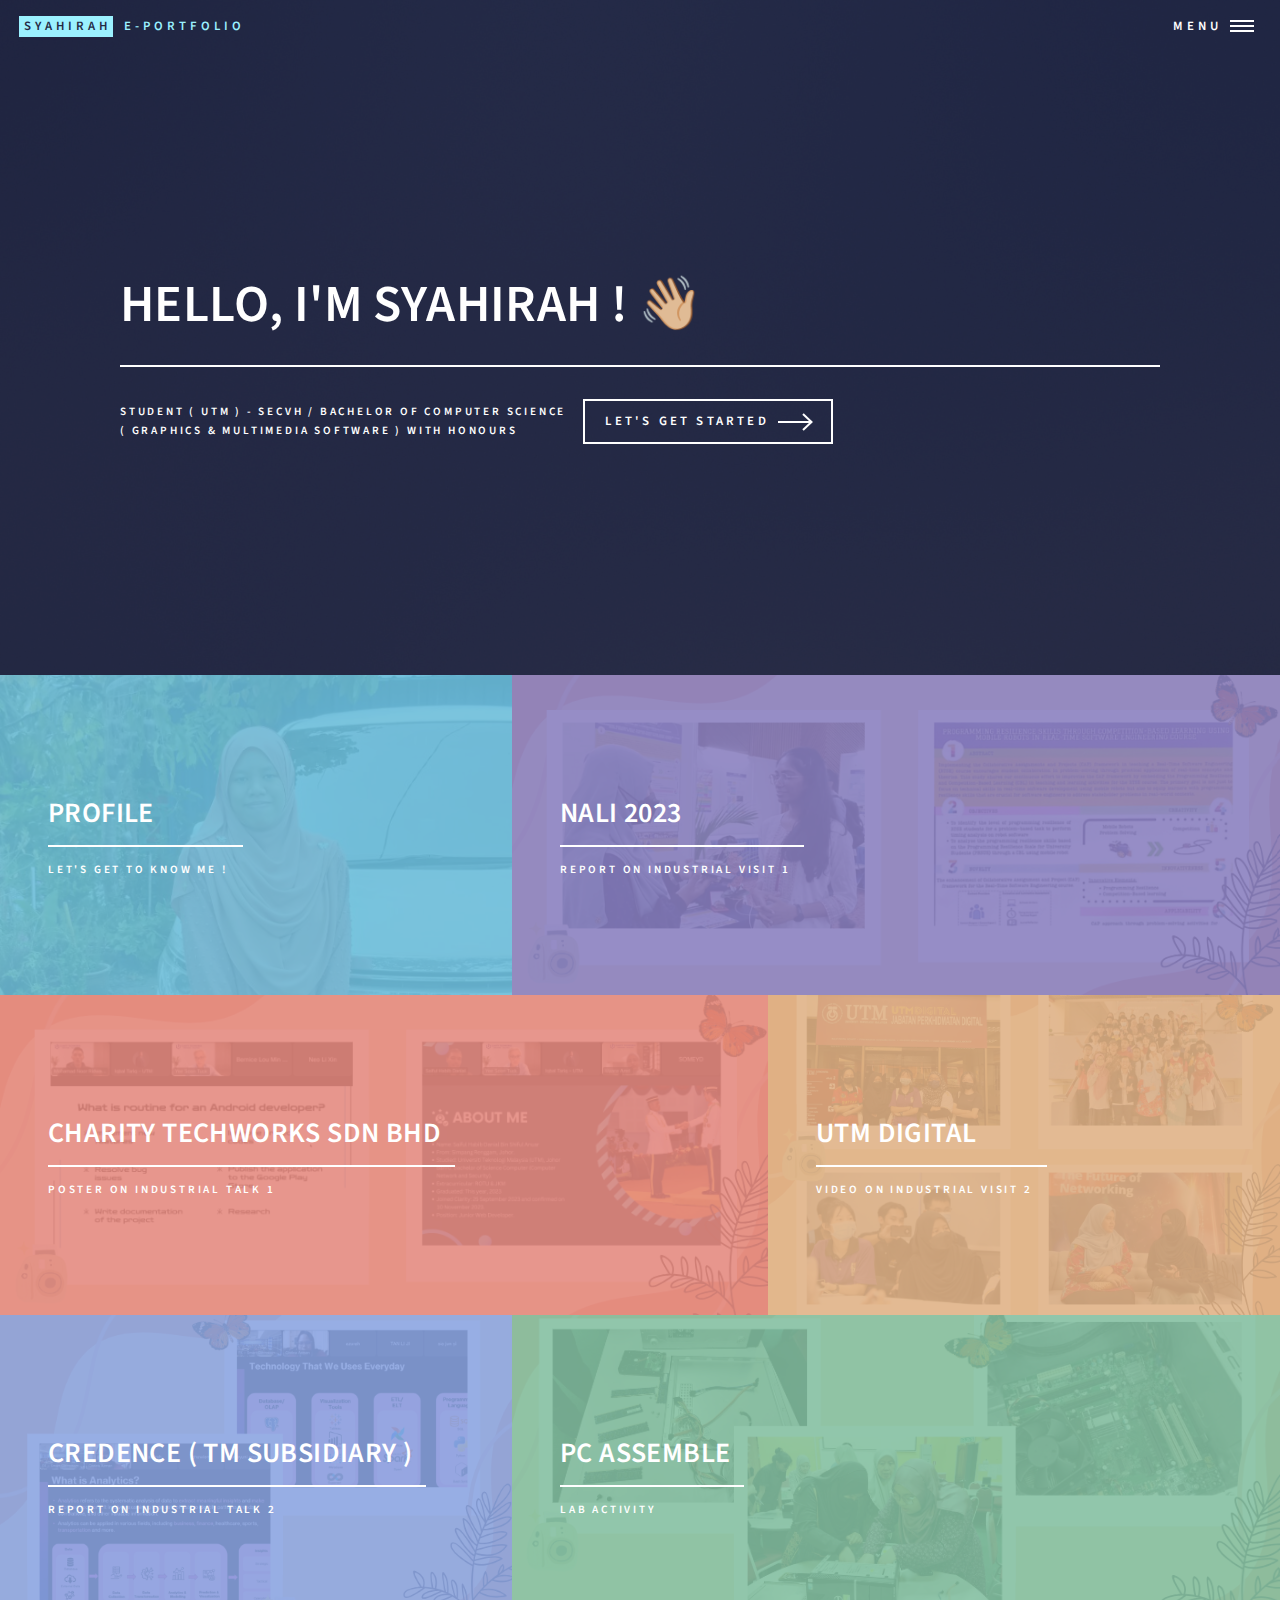
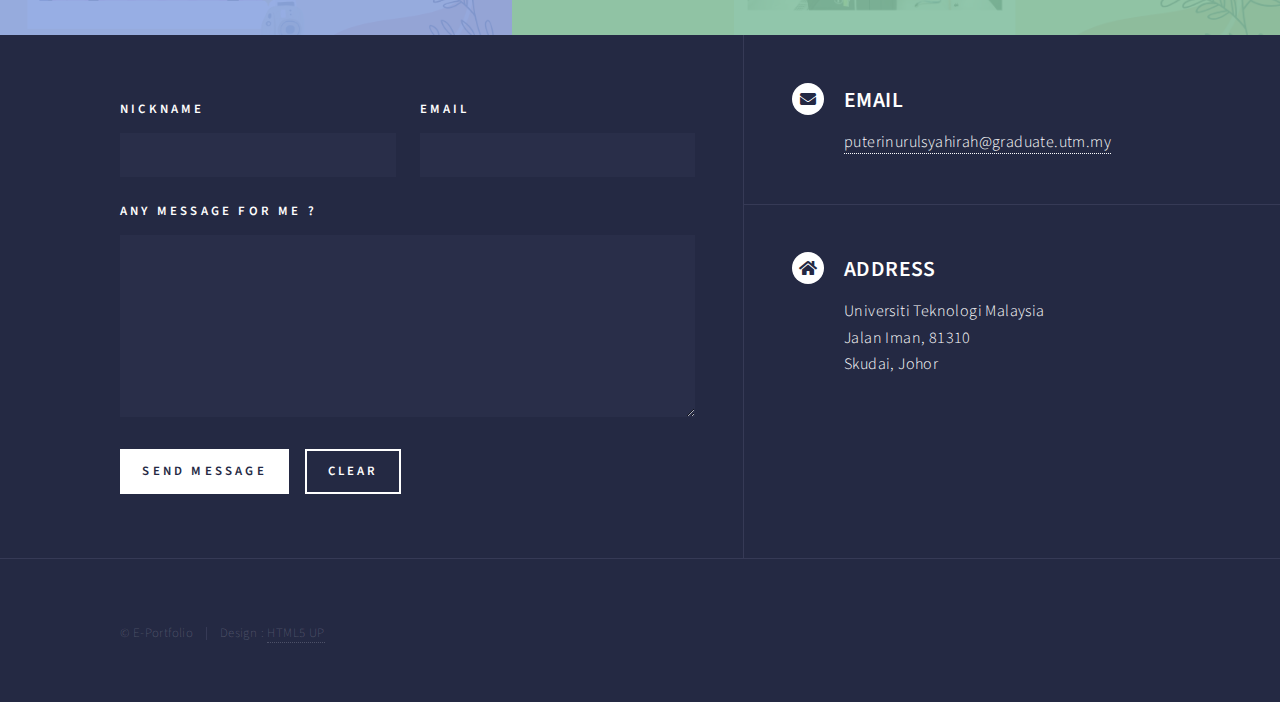
==== index.html @ 2c98d1b3 "Add files via upload" ====
<!DOCTYPE HTML>
<!--
	Forty by HTML5 UP
	html5up.net | @ajlkn
	Free for personal and commercial use under the CCA 3.0 license (html5up.net/license)
-->
<html>
	<head>
		<title>E-Portfolio</title>
		<meta charset="utf-8" />
		<meta name="viewport" content="width=device-width, initial-scale=1, user-scalable=no" />
		<link rel="stylesheet" href="assets/css/main.css" />
		<noscript><link rel="stylesheet" href="assets/css/noscript.css" /></noscript>
	</head>
	<body class="is-preload">

		<!-- Wrapper -->
			<div id="wrapper">

				<!-- Header -->
					<header id="header" class="alt">
						<a href="index.html" class="logo"><strong>SYAHIRAH</strong> <span>E-PORTFOLIO</span></a>
						<nav>
							<a href="#menu">MENU</a>
						</nav>
					</header>

				<!-- Menu -->
					<nav id="menu">
						<ul class="links">
							<li><a href="index.html">HOME</a></li>
							<li><a href="profile.html">PROFILE</a></li>
							<li><a href="visit1.html">NALI 2023</a></li>
							<li><a href="talk1.html">CHARITY TECHWORKS SDN BHD</a></li>
							<li><a href="visit2.html">UTM DIGITAL</a></li>
							<li><a href="talk2.html">CREDENCE ( TM SUBSIDIARY )</a></li>
						</ul>
						<ul class="actions stacked">
							<li><a href="#" class="button primary fit">GET STARTED</a></li>
						</ul>
					</nav>

				<!-- Banner -->
					<section id="banner" class="major">
						<div class="inner">
							<header class="major">
								<h1>HELLO, I'M SYAHIRAH ! 👋🏼</h1>
							</header>
							<div class="content">
								<p>STUDENT ( UTM ) - SECVH / BACHELOR OF COMPUTER SCIENCE<br />
								( GRAPHICS & MULTIMEDIA SOFTWARE ) WITH HONOURS</p>
								<ul class="actions">
									<li><a href="#one" class="button next scrolly">LET'S GET STARTED</a></li>
								</ul>
							</div>
						</div>
					</section>

				<!-- Main -->
					<div id="main">

							<section id="one" class="tiles">
								<article>
									<span class="image">
										<img src="images/Profile.png" alt="" />
									</span>
									<header class="major">
										<h3><a href="profile.html" class="link">PROFILE</a></h3>
										<p>LET'S GET TO KNOW ME !</p>
									</header>
								</article>
								<article>
									<span class="image">
										<img src="images/NALI.png" alt="" />
									</span>
									<header class="major">
										<h3><a href="visit1.html" class="link">NALI 2023</a></h3>
										<p>REPORT ON INDUSTRIAL VISIT 1</p>
									</header>
								</article>
								<article>
									<span class="image">
										<img src="images/Charity.png" alt="" />
									</span>
									<header class="major">
										<h3><a href="talk1.html" class="link">CHARITY TECHWORKS SDN BHD</a></h3>
										<p>POSTER ON INDUSTRIAL TALK 1</p>
									</header>
								</article>
								<article>
									<span class="image">
										<img src="images/UTMDigital.png" alt="" />
									</span>
									<header class="major">
										<h3><a href="visit2.html" class="link">UTM DIGITAL</a></h3>
										<p>VIDEO ON INDUSTRIAL VISIT 2</p>
									</header>
								</article>
								<article>
									<span class="image">
										<img src="images/Credence.png" alt="" />
									</span>
									<header class="major">
										<h3><a href="talk2.html" class="link">CREDENCE ( TM SUBSIDIARY )</a></h3>
										<p>REPORT ON INDUSTRIAL TALK 2</p>
									</header>
								</article>
								<article>
									<span class="image">
										<img src="images/PC.png" alt="" />
									</span>
									<header class="major">
										<h3><a href="lab.html" class="link">PC ASSEMBLE</a></h3>
										<p>LAB ACTIVITY</p>
									</header>
								</article>
							</section>

					</div>

				<!-- Contact -->
					<section id="contact">
						<div class="inner">
							<section>
								<form method="post" action="#">
									<div class="fields">
										<div class="field half">
											<label for="name">NICKNAME</label>
											<input type="text" name="name" id="name" />
										</div>
										<div class="field half">
											<label for="email">EMAIL</label>
											<input type="text" name="email" id="email" />
										</div>
										<div class="field">
											<label for="message">ANY MESSAGE FOR ME ?</label>
											<textarea name="message" id="message" rows="6"></textarea>
										</div>
									</div>
									<ul class="actions">
										<li><input type="submit" value="Send Message" class="primary" /></li>
										<li><input type="reset" value="Clear" /></li>
									</ul>
								</form>
							</section>
							<section class="split">
								<section>
									<div class="contact-method">
										<span class="icon solid alt fa-envelope"></span>
										<h3>EMAIL</h3>
										<a href="#">puterinurulsyahirah@graduate.utm.my</a>
									</div>
								</section>
								<section>
									<div class="contact-method">
										<span class="icon solid alt fa-home"></span>
										<h3>ADDRESS</h3>
										<span>Universiti Teknologi Malaysia<br />
										Jalan Iman, 81310<br />
										Skudai, Johor</span>
									</div>
								</section>
							</section>
						</div>
					</section>

				<!-- Footer -->
					<footer id="footer">
						<div class="inner">
							
							<ul class="copyright">
								<li>&copy; E-Portfolio</li><li>Design : <a href="https://html5up.net">HTML5 UP</a></li>
							</ul>
						</div>
					</footer>

			</div>

		<!-- Scripts -->
			<script src="assets/js/jquery.min.js"></script>
			<script src="assets/js/jquery.scrolly.min.js"></script>
			<script src="assets/js/jquery.scrollex.min.js"></script>
			<script src="assets/js/browser.min.js"></script>
			<script src="assets/js/breakpoints.min.js"></script>
			<script src="assets/js/util.js"></script>
			<script src="assets/js/main.js"></script>

	</body>
</html>
---- assets/css/main.css ----
@import url(fontawesome-all.min.css);
@import url("https://fonts.googleapis.com/css?family=Source+Sans+Pro:300,300italic,600,600italic");

/*
	Forty by HTML5 UP
	html5up.net | @ajlkn
	Free for personal and commercial use under the CCA 3.0 license (html5up.net/license)
*/

html, body, div, span, applet, object,
iframe, h1, h2, h3, h4, h5, h6, p, blockquote,
pre, a, abbr, acronym, address, big, cite,
code, del, dfn, em, img, ins, kbd, q, s, samp,
small, strike, strong, sub, sup, tt, var, b,
u, i, center, dl, dt, dd, ol, ul, li, fieldset,
form, label, legend, table, caption, tbody,
tfoot, thead, tr, th, td, article, aside,
canvas, details, embed, figure, figcaption,
footer, header, hgroup, menu, nav, output, ruby,
section, summary, time, mark, audio, video {
	margin: 0;
	padding: 0;
	border: 0;
	font-size: 100%;
	font: inherit;
	vertical-align: baseline;}

article, aside, details, figcaption, figure,
footer, header, hgroup, menu, nav, section {
	display: block;}

body {
	line-height: 1;
}

ol, ul {
	list-style: none;
}

blockquote, q {
	quotes: none;
}

	blockquote:before, blockquote:after, q:before, q:after {
		content: '';
		content: none;
	}

table {
	margin-left: auto;
	margin-right: auto;
}

body {
	-webkit-text-size-adjust: none;
}

mark {
	background-color: transparent;
	color: inherit;
}

input::-moz-focus-inner {
	border: 0;
	padding: 0;
}

input, select, textarea {
	-moz-appearance: none;
	-webkit-appearance: none;
	-ms-appearance: none;
	appearance: none;
}

/* Basic */

	@-ms-viewport {
		width: device-width;
	}

	body {
		-ms-overflow-style: scrollbar;
	}

	@media screen and (max-width: 480px) {

		html, body {
			min-width: 320px;
		}

	}

	html {
		box-sizing: border-box;
	}

	*, *:before, *:after {
		box-sizing: inherit;
	}

	body {
		background: #242943;
	}

		body.is-preload *, body.is-preload *:before, body.is-preload *:after {
			-moz-animation: none !important;
			-webkit-animation: none !important;
			-ms-animation: none !important;
			animation: none !important;
			-moz-transition: none !important;
			-webkit-transition: none !important;
			-ms-transition: none !important;
			transition: none !important;
		}

/* Type */

	body, input, select, textarea {
		color: #ffffff;
		font-family: "Source Sans Pro", Helvetica, sans-serif;
		font-size: 17pt;
		font-weight: 300;
		letter-spacing: 0.025em;
		line-height: 1.65;
	}

		@media screen and (max-width: 1680px) {

			body, input, select, textarea {
				font-size: 14pt;
			}

		}

		@media screen and (max-width: 1280px) {

			body, input, select, textarea {
				font-size: 12pt;
			}

		}

		@media screen and (max-width: 360px) {

			body, input, select, textarea {
				font-size: 11pt;
			}

		}

	a {
		-moz-transition: color 0.2s ease-in-out, border-bottom-color 0.2s ease-in-out;
		-webkit-transition: color 0.2s ease-in-out, border-bottom-color 0.2s ease-in-out;
		-ms-transition: color 0.2s ease-in-out, border-bottom-color 0.2s ease-in-out;
		transition: color 0.2s ease-in-out, border-bottom-color 0.2s ease-in-out;
		border-bottom: dotted 1px;
		color: inherit;
		text-decoration: none;
	}

		a:hover {
			border-bottom-color: transparent;
			color: #9bf1ff !important;
		}

		a:active {
			color: #53e3fb !important;
		}

	strong, b {
		color: #ffffff;
		font-weight: 600;
	}

	em, i {
		font-style: italic;
	}

	p {
		margin: 0 0 2em 0;
	}

	h1, h2, h3, h4, h5, h6 {
		color: #ffffff;
		font-weight: 600;
		line-height: 1.65;
		margin: 0 0 1em 0;
	}

		h1 a, h2 a, h3 a, h4 a, h5 a, h6 a {
			color: inherit;
			border-bottom: 0;
		}

	h1 {
		font-size: 2.5em;
	}

	h2 {
		font-size: 1.75em;
	}

	h3 {
		font-size: 1.35em;
	}

	h4 {
		font-size: 1.1em;
	}

	h5 {
		font-size: 0.9em;
	}

	h6 {
		font-size: 0.7em;
	}

	@media screen and (max-width: 736px) {

		h1 {
			font-size: 2em;
		}

		h2 {
			font-size: 1.5em;
		}

		h3 {
			font-size: 1.25em;
		}

	}

	sub {
		font-size: 0.8em;
		position: relative;
		top: 0.5em;
	}

	sup {
		font-size: 0.8em;
		position: relative;
		top: -0.5em;
	}

	blockquote {
		border-left: solid 4px rgba(212, 212, 255, 0.1);
		font-style: italic;
		margin: 0 0 2em 0;
		padding: 0.5em 0 0.5em 2em;
	}

	code {
		background: rgba(212, 212, 255, 0.035);
		font-family: "Courier New", monospace;
		font-size: 0.9em;
		margin: 0 0.25em;
		padding: 0.25em 0.65em;
	}

	pre {
		-webkit-overflow-scrolling: touch;
		font-family: "Courier New", monospace;
		font-size: 0.9em;
		margin: 0 0 2em 0;
	}

		pre code {
			display: block;
			line-height: 1.75;
			padding: 1em 1.5em;
			overflow-x: auto;
		}

	hr {
		border: 0;
		border-bottom: solid 1px rgba(212, 212, 255, 0.1);
		margin: 2em 0;
	}

		hr.major {
			margin: 3em 0;
		}

	.align-left {
		text-align: left;
	}

	.align-center {
		text-align: center;
	}

	.align-right {
		text-align: right;
	}

/* Row */

	.row {
		display: flex;
		flex-wrap: wrap;
		box-sizing: border-box;
		align-items: stretch;
	}

		.row > * {
			box-sizing: border-box;
		}

		.row.gtr-uniform > * > :last-child {
			margin-bottom: 0;
		}

		.row.aln-left {
			justify-content: flex-start;
		}

		.row.aln-center {
			justify-content: center;
		}

		.row.aln-right {
			justify-content: flex-end;
		}

		.row.aln-top {
			align-items: flex-start;
		}

		.row.aln-middle {
			align-items: center;
		}

		.row.aln-bottom {
			align-items: flex-end;
		}

		.row > .imp {
			order: -1;
		}

		.row > .col-1 {
			width: 8.33333%;
		}

		.row > .off-1 {
			margin-left: 8.33333%;
		}

		.row > .col-2 {
			width: 16.66667%;
		}

		.row > .off-2 {
			margin-left: 16.66667%;
		}

		.row > .col-3 {
			width: 25%;
		}

		.row > .off-3 {
			margin-left: 25%;
		}

		.row > .col-4 {
			width: 33.33333%;
		}

		.row > .off-4 {
			margin-left: 33.33333%;
		}

		.row > .col-5 {
			width: 41.66667%;
		}

		.row > .off-5 {
			margin-left: 41.66667%;
		}

		.row > .col-6 {
			width: 50%;
		}

		.row > .off-6 {
			margin-left: 50%;
		}

		.row > .col-7 {
			width: 58.33333%;
		}

		.row > .off-7 {
			margin-left: 58.33333%;
		}

		.row > .col-8 {
			width: 66.66667%;
		}

		.row > .off-8 {
			margin-left: 66.66667%;
		}

		.row > .col-9 {
			width: 75%;
		}

		.row > .off-9 {
			margin-left: 75%;
		}

		.row > .col-10 {
			width: 83.33333%;
		}

		.row > .off-10 {
			margin-left: 83.33333%;
		}

		.row > .col-11 {
			width: 91.66667%;
		}

		.row > .off-11 {
			margin-left: 91.66667%;
		}

		.row > .col-12 {
			width: 100%;
		}

		.row > .off-12 {
			margin-left: 100%;
		}

		.row.gtr-0 {
			margin-top: 0;
			margin-left: 0em;
		}

			.row.gtr-0 > * {
				padding: 0 0 0 0em;
			}

			.row.gtr-0.gtr-uniform {
				margin-top: 0em;
			}

				.row.gtr-0.gtr-uniform > * {
					padding-top: 0em;
				}

		.row.gtr-25 {
			margin-top: 0;
			margin-left: -0.5em;
		}

			.row.gtr-25 > * {
				padding: 0 0 0 0.5em;
			}

			.row.gtr-25.gtr-uniform {
				margin-top: -0.5em;
			}

				.row.gtr-25.gtr-uniform > * {
					padding-top: 0.5em;
				}

		.row.gtr-50 {
			margin-top: 0;
			margin-left: -1em;
		}

			.row.gtr-50 > * {
				padding: 0 0 0 1em;
			}

			.row.gtr-50.gtr-uniform {
				margin-top: -1em;
			}

				.row.gtr-50.gtr-uniform > * {
					padding-top: 1em;
				}

		.row {
			margin-top: 0;
			margin-left: -2em;
		}

			.row > * {
				padding: 0 0 0 2em;
			}

			.row.gtr-uniform {
				margin-top: -2em;
			}

				.row.gtr-uniform > * {
					padding-top: 2em;
				}

		.row.gtr-150 {
			margin-top: 0;
			margin-left: -3em;
		}

			.row.gtr-150 > * {
				padding: 0 0 0 3em;
			}

			.row.gtr-150.gtr-uniform {
				margin-top: -3em;
			}

				.row.gtr-150.gtr-uniform > * {
					padding-top: 3em;
				}

		.row.gtr-200 {
			margin-top: 0;
			margin-left: -4em;
		}

			.row.gtr-200 > * {
				padding: 0 0 0 4em;
			}

			.row.gtr-200.gtr-uniform {
				margin-top: -4em;
			}

				.row.gtr-200.gtr-uniform > * {
					padding-top: 4em;
				}

		@media screen and (max-width: 1680px) {

			.row {
				display: flex;
				flex-wrap: wrap;
				box-sizing: border-box;
				align-items: stretch;
			}

				.row > * {
					box-sizing: border-box;
				}

				.row.gtr-uniform > * > :last-child {
					margin-bottom: 0;
				}

				.row.aln-left {
					justify-content: flex-start;
				}

				.row.aln-center {
					justify-content: center;
				}

				.row.aln-right {
					justify-content: flex-end;
				}

				.row.aln-top {
					align-items: flex-start;
				}

				.row.aln-middle {
					align-items: center;
				}

				.row.aln-bottom {
					align-items: flex-end;
				}

				.row > .imp-xlarge {
					order: -1;
				}

				.row > .col-1-xlarge {
					width: 8.33333%;
				}

				.row > .off-1-xlarge {
					margin-left: 8.33333%;
				}

				.row > .col-2-xlarge {
					width: 16.66667%;
				}

				.row > .off-2-xlarge {
					margin-left: 16.66667%;
				}

				.row > .col-3-xlarge {
					width: 25%;
				}

				.row > .off-3-xlarge {
					margin-left: 25%;
				}

				.row > .col-4-xlarge {
					width: 33.33333%;
				}

				.row > .off-4-xlarge {
					margin-left: 33.33333%;
				}

				.row > .col-5-xlarge {
					width: 41.66667%;
				}

				.row > .off-5-xlarge {
					margin-left: 41.66667%;
				}

				.row > .col-6-xlarge {
					width: 50%;
				}

				.row > .off-6-xlarge {
					margin-left: 50%;
				}

				.row > .col-7-xlarge {
					width: 58.33333%;
				}

				.row > .off-7-xlarge {
					margin-left: 58.33333%;
				}

				.row > .col-8-xlarge {
					width: 66.66667%;
				}

				.row > .off-8-xlarge {
					margin-left: 66.66667%;
				}

				.row > .col-9-xlarge {
					width: 75%;
				}

				.row > .off-9-xlarge {
					margin-left: 75%;
				}

				.row > .col-10-xlarge {
					width: 83.33333%;
				}

				.row > .off-10-xlarge {
					margin-left: 83.33333%;
				}

				.row > .col-11-xlarge {
					width: 91.66667%;
				}

				.row > .off-11-xlarge {
					margin-left: 91.66667%;
				}

				.row > .col-12-xlarge {
					width: 100%;
				}

				.row > .off-12-xlarge {
					margin-left: 100%;
				}

				.row.gtr-0 {
					margin-top: 0;
					margin-left: 0em;
				}

					.row.gtr-0 > * {
						padding: 0 0 0 0em;
					}

					.row.gtr-0.gtr-uniform {
						margin-top: 0em;
					}

						.row.gtr-0.gtr-uniform > * {
							padding-top: 0em;
						}

				.row.gtr-25 {
					margin-top: 0;
					margin-left: -0.5em;
				}

					.row.gtr-25 > * {
						padding: 0 0 0 0.5em;
					}

					.row.gtr-25.gtr-uniform {
						margin-top: -0.5em;
					}

						.row.gtr-25.gtr-uniform > * {
							padding-top: 0.5em;
						}

				.row.gtr-50 {
					margin-top: 0;
					margin-left: -1em;
				}

					.row.gtr-50 > * {
						padding: 0 0 0 1em;
					}

					.row.gtr-50.gtr-uniform {
						margin-top: -1em;
					}

						.row.gtr-50.gtr-uniform > * {
							padding-top: 1em;
						}

				.row {
					margin-top: 0;
					margin-left: -2em;
				}

					.row > * {
						padding: 0 0 0 2em;
					}

					.row.gtr-uniform {
						margin-top: -2em;
					}

						.row.gtr-uniform > * {
							padding-top: 2em;
						}

				.row.gtr-150 {
					margin-top: 0;
					margin-left: -3em;
				}

					.row.gtr-150 > * {
						padding: 0 0 0 3em;
					}

					.row.gtr-150.gtr-uniform {
						margin-top: -3em;
					}

						.row.gtr-150.gtr-uniform > * {
							padding-top: 3em;
						}

				.row.gtr-200 {
					margin-top: 0;
					margin-left: -4em;
				}

					.row.gtr-200 > * {
						padding: 0 0 0 4em;
					}

					.row.gtr-200.gtr-uniform {
						margin-top: -4em;
					}

						.row.gtr-200.gtr-uniform > * {
							padding-top: 4em;
						}

		}

		@media screen and (max-width: 1280px) {

			.row {
				display: flex;
				flex-wrap: wrap;
				box-sizing: border-box;
				align-items: stretch;
			}

				.row > * {
					box-sizing: border-box;
				}

				.row.gtr-uniform > * > :last-child {
					margin-bottom: 0;
				}

				.row.aln-left {
					justify-content: flex-start;
				}

				.row.aln-center {
					justify-content: center;
				}

				.row.aln-right {
					justify-content: flex-end;
				}

				.row.aln-top {
					align-items: flex-start;
				}

				.row.aln-middle {
					align-items: center;
				}

				.row.aln-bottom {
					align-items: flex-end;
				}

				.row > .imp-large {
					order: -1;
				}

				.row > .col-1-large {
					width: 8.33333%;
				}

				.row > .off-1-large {
					margin-left: 8.33333%;
				}

				.row > .col-2-large {
					width: 16.66667%;
				}

				.row > .off-2-large {
					margin-left: 16.66667%;
				}

				.row > .col-3-large {
					width: 25%;
				}

				.row > .off-3-large {
					margin-left: 25%;
				}

				.row > .col-4-large {
					width: 33.33333%;
				}

				.row > .off-4-large {
					margin-left: 33.33333%;
				}

				.row > .col-5-large {
					width: 41.66667%;
				}

				.row > .off-5-large {
					margin-left: 41.66667%;
				}

				.row > .col-6-large {
					width: 50%;
				}

				.row > .off-6-large {
					margin-left: 50%;
				}

				.row > .col-7-large {
					width: 58.33333%;
				}

				.row > .off-7-large {
					margin-left: 58.33333%;
				}

				.row > .col-8-large {
					width: 66.66667%;
				}

				.row > .off-8-large {
					margin-left: 66.66667%;
				}

				.row > .col-9-large {
					width: 75%;
				}

				.row > .off-9-large {
					margin-left: 75%;
				}

				.row > .col-10-large {
					width: 83.33333%;
				}

				.row > .off-10-large {
					margin-left: 83.33333%;
				}

				.row > .col-11-large {
					width: 91.66667%;
				}

				.row > .off-11-large {
					margin-left: 91.66667%;
				}

				.row > .col-12-large {
					width: 100%;
				}

				.row > .off-12-large {
					margin-left: 100%;
				}

				.row.gtr-0 {
					margin-top: 0;
					margin-left: 0em;
				}

					.row.gtr-0 > * {
						padding: 0 0 0 0em;
					}

					.row.gtr-0.gtr-uniform {
						margin-top: 0em;
					}

						.row.gtr-0.gtr-uniform > * {
							padding-top: 0em;
						}

				.row.gtr-25 {
					margin-top: 0;
					margin-left: -0.375em;
				}

					.row.gtr-25 > * {
						padding: 0 0 0 0.375em;
					}

					.row.gtr-25.gtr-uniform {
						margin-top: -0.375em;
					}

						.row.gtr-25.gtr-uniform > * {
							padding-top: 0.375em;
						}

				.row.gtr-50 {
					margin-top: 0;
					margin-left: -0.75em;
				}

					.row.gtr-50 > * {
						padding: 0 0 0 0.75em;
					}

					.row.gtr-50.gtr-uniform {
						margin-top: -0.75em;
					}

						.row.gtr-50.gtr-uniform > * {
							padding-top: 0.75em;
						}

				.row {
					margin-top: 0;
					margin-left: -1.5em;
				}

					.row > * {
						padding: 0 0 0 1.5em;
					}

					.row.gtr-uniform {
						margin-top: -1.5em;
					}

						.row.gtr-uniform > * {
							padding-top: 1.5em;
						}

				.row.gtr-150 {
					margin-top: 0;
					margin-left: -2.25em;
				}

					.row.gtr-150 > * {
						padding: 0 0 0 2.25em;
					}

					.row.gtr-150.gtr-uniform {
						margin-top: -2.25em;
					}

						.row.gtr-150.gtr-uniform > * {
							padding-top: 2.25em;
						}

				.row.gtr-200 {
					margin-top: 0;
					margin-left: -3em;
				}

					.row.gtr-200 > * {
						padding: 0 0 0 3em;
					}

					.row.gtr-200.gtr-uniform {
						margin-top: -3em;
					}

						.row.gtr-200.gtr-uniform > * {
							padding-top: 3em;
						}

		}

		@media screen and (max-width: 980px) {

			.row {
				display: flex;
				flex-wrap: wrap;
				box-sizing: border-box;
				align-items: stretch;
			}

				.row > * {
					box-sizing: border-box;
				}

				.row.gtr-uniform > * > :last-child {
					margin-bottom: 0;
				}

				.row.aln-left {
					justify-content: flex-start;
				}

				.row.aln-center {
					justify-content: center;
				}

				.row.aln-right {
					justify-content: flex-end;
				}

				.row.aln-top {
					align-items: flex-start;
				}

				.row.aln-middle {
					align-items: center;
				}

				.row.aln-bottom {
					align-items: flex-end;
				}

				.row > .imp-medium {
					order: -1;
				}

				.row > .col-1-medium {
					width: 8.33333%;
				}

				.row > .off-1-medium {
					margin-left: 8.33333%;
				}

				.row > .col-2-medium {
					width: 16.66667%;
				}

				.row > .off-2-medium {
					margin-left: 16.66667%;
				}

				.row > .col-3-medium {
					width: 25%;
				}

				.row > .off-3-medium {
					margin-left: 25%;
				}

				.row > .col-4-medium {
					width: 33.33333%;
				}

				.row > .off-4-medium {
					margin-left: 33.33333%;
				}

				.row > .col-5-medium {
					width: 41.66667%;
				}

				.row > .off-5-medium {
					margin-left: 41.66667%;
				}

				.row > .col-6-medium {
					width: 50%;
				}

				.row > .off-6-medium {
					margin-left: 50%;
				}

				.row > .col-7-medium {
					width: 58.33333%;
				}

				.row > .off-7-medium {
					margin-left: 58.33333%;
				}

				.row > .col-8-medium {
					width: 66.66667%;
				}

				.row > .off-8-medium {
					margin-left: 66.66667%;
				}

				.row > .col-9-medium {
					width: 75%;
				}

				.row > .off-9-medium {
					margin-left: 75%;
				}

				.row > .col-10-medium {
					width: 83.33333%;
				}

				.row > .off-10-medium {
					margin-left: 83.33333%;
				}

				.row > .col-11-medium {
					width: 91.66667%;
				}

				.row > .off-11-medium {
					margin-left: 91.66667%;
				}

				.row > .col-12-medium {
					width: 100%;
				}

				.row > .off-12-medium {
					margin-left: 100%;
				}

				.row.gtr-0 {
					margin-top: 0;
					margin-left: 0em;
				}

					.row.gtr-0 > * {
						padding: 0 0 0 0em;
					}

					.row.gtr-0.gtr-uniform {
						margin-top: 0em;
					}

						.row.gtr-0.gtr-uniform > * {
							padding-top: 0em;
						}

				.row.gtr-25 {
					margin-top: 0;
					margin-left: -0.375em;
				}

					.row.gtr-25 > * {
						padding: 0 0 0 0.375em;
					}

					.row.gtr-25.gtr-uniform {
						margin-top: -0.375em;
					}

						.row.gtr-25.gtr-uniform > * {
							padding-top: 0.375em;
						}

				.row.gtr-50 {
					margin-top: 0;
					margin-left: -0.75em;
				}

					.row.gtr-50 > * {
						padding: 0 0 0 0.75em;
					}

					.row.gtr-50.gtr-uniform {
						margin-top: -0.75em;
					}

						.row.gtr-50.gtr-uniform > * {
							padding-top: 0.75em;
						}

				.row {
					margin-top: 0;
					margin-left: -1.5em;
				}

					.row > * {
						padding: 0 0 0 1.5em;
					}

					.row.gtr-uniform {
						margin-top: -1.5em;
					}

						.row.gtr-uniform > * {
							padding-top: 1.5em;
						}

				.row.gtr-150 {
					margin-top: 0;
					margin-left: -2.25em;
				}

					.row.gtr-150 > * {
						padding: 0 0 0 2.25em;
					}

					.row.gtr-150.gtr-uniform {
						margin-top: -2.25em;
					}

						.row.gtr-150.gtr-uniform > * {
							padding-top: 2.25em;
						}

				.row.gtr-200 {
					margin-top: 0;
					margin-left: -3em;
				}

					.row.gtr-200 > * {
						padding: 0 0 0 3em;
					}

					.row.gtr-200.gtr-uniform {
						margin-top: -3em;
					}

						.row.gtr-200.gtr-uniform > * {
							padding-top: 3em;
						}

		}

		@media screen and (max-width: 736px) {

			.row {
				display: flex;
				flex-wrap: wrap;
				box-sizing: border-box;
				align-items: stretch;
			}

				.row > * {
					box-sizing: border-box;
				}

				.row.gtr-uniform > * > :last-child {
					margin-bottom: 0;
				}

				.row.aln-left {
					justify-content: flex-start;
				}

				.row.aln-center {
					justify-content: center;
				}

				.row.aln-right {
					justify-content: flex-end;
				}

				.row.aln-top {
					align-items: flex-start;
				}

				.row.aln-middle {
					align-items: center;
				}

				.row.aln-bottom {
					align-items: flex-end;
				}

				.row > .imp-small {
					order: -1;
				}

				.row > .col-1-small {
					width: 8.33333%;
				}

				.row > .off-1-small {
					margin-left: 8.33333%;
				}

				.row > .col-2-small {
					width: 16.66667%;
				}

				.row > .off-2-small {
					margin-left: 16.66667%;
				}

				.row > .col-3-small {
					width: 25%;
				}

				.row > .off-3-small {
					margin-left: 25%;
				}

				.row > .col-4-small {
					width: 33.33333%;
				}

				.row > .off-4-small {
					margin-left: 33.33333%;
				}

				.row > .col-5-small {
					width: 41.66667%;
				}

				.row > .off-5-small {
					margin-left: 41.66667%;
				}

				.row > .col-6-small {
					width: 50%;
				}

				.row > .off-6-small {
					margin-left: 50%;
				}

				.row > .col-7-small {
					width: 58.33333%;
				}

				.row > .off-7-small {
					margin-left: 58.33333%;
				}

				.row > .col-8-small {
					width: 66.66667%;
				}

				.row > .off-8-small {
					margin-left: 66.66667%;
				}

				.row > .col-9-small {
					width: 75%;
				}

				.row > .off-9-small {
					margin-left: 75%;
				}

				.row > .col-10-small {
					width: 83.33333%;
				}

				.row > .off-10-small {
					margin-left: 83.33333%;
				}

				.row > .col-11-small {
					width: 91.66667%;
				}

				.row > .off-11-small {
					margin-left: 91.66667%;
				}

				.row > .col-12-small {
					width: 100%;
				}

				.row > .off-12-small {
					margin-left: 100%;
				}

				.row.gtr-0 {
					margin-top: 0;
					margin-left: 0em;
				}

					.row.gtr-0 > * {
						padding: 0 0 0 0em;
					}

					.row.gtr-0.gtr-uniform {
						margin-top: 0em;
					}

						.row.gtr-0.gtr-uniform > * {
							padding-top: 0em;
						}

				.row.gtr-25 {
					margin-top: 0;
					margin-left: -0.3125em;
				}

					.row.gtr-25 > * {
						padding: 0 0 0 0.3125em;
					}

					.row.gtr-25.gtr-uniform {
						margin-top: -0.3125em;
					}

						.row.gtr-25.gtr-uniform > * {
							padding-top: 0.3125em;
						}

				.row.gtr-50 {
					margin-top: 0;
					margin-left: -0.625em;
				}

					.row.gtr-50 > * {
						padding: 0 0 0 0.625em;
					}

					.row.gtr-50.gtr-uniform {
						margin-top: -0.625em;
					}

						.row.gtr-50.gtr-uniform > * {
							padding-top: 0.625em;
						}

				.row {
					margin-top: 0;
					margin-left: -1.25em;
				}

					.row > * {
						padding: 0 0 0 1.25em;
					}

					.row.gtr-uniform {
						margin-top: -1.25em;
					}

						.row.gtr-uniform > * {
							padding-top: 1.25em;
						}

				.row.gtr-150 {
					margin-top: 0;
					margin-left: -1.875em;
				}

					.row.gtr-150 > * {
						padding: 0 0 0 1.875em;
					}

					.row.gtr-150.gtr-uniform {
						margin-top: -1.875em;
					}

						.row.gtr-150.gtr-uniform > * {
							padding-top: 1.875em;
						}

				.row.gtr-200 {
					margin-top: 0;
					margin-left: -2.5em;
				}

					.row.gtr-200 > * {
						padding: 0 0 0 2.5em;
					}

					.row.gtr-200.gtr-uniform {
						margin-top: -2.5em;
					}

						.row.gtr-200.gtr-uniform > * {
							padding-top: 2.5em;
						}

		}

		@media screen and (max-width: 480px) {

			.row {
				display: flex;
				flex-wrap: wrap;
				box-sizing: border-box;
				align-items: stretch;
			}

				.row > * {
					box-sizing: border-box;
				}

				.row.gtr-uniform > * > :last-child {
					margin-bottom: 0;
				}

				.row.aln-left {
					justify-content: flex-start;
				}

				.row.aln-center {
					justify-content: center;
				}

				.row.aln-right {
					justify-content: flex-end;
				}

				.row.aln-top {
					align-items: flex-start;
				}

				.row.aln-middle {
					align-items: center;
				}

				.row.aln-bottom {
					align-items: flex-end;
				}

				.row > .imp-xsmall {
					order: -1;
				}

				.row > .col-1-xsmall {
					width: 8.33333%;
				}

				.row > .off-1-xsmall {
					margin-left: 8.33333%;
				}

				.row > .col-2-xsmall {
					width: 16.66667%;
				}

				.row > .off-2-xsmall {
					margin-left: 16.66667%;
				}

				.row > .col-3-xsmall {
					width: 25%;
				}

				.row > .off-3-xsmall {
					margin-left: 25%;
				}

				.row > .col-4-xsmall {
					width: 33.33333%;
				}

				.row > .off-4-xsmall {
					margin-left: 33.33333%;
				}

				.row > .col-5-xsmall {
					width: 41.66667%;
				}

				.row > .off-5-xsmall {
					margin-left: 41.66667%;
				}

				.row > .col-6-xsmall {
					width: 50%;
				}

				.row > .off-6-xsmall {
					margin-left: 50%;
				}

				.row > .col-7-xsmall {
					width: 58.33333%;
				}

				.row > .off-7-xsmall {
					margin-left: 58.33333%;
				}

				.row > .col-8-xsmall {
					width: 66.66667%;
				}

				.row > .off-8-xsmall {
					margin-left: 66.66667%;
				}

				.row > .col-9-xsmall {
					width: 75%;
				}

				.row > .off-9-xsmall {
					margin-left: 75%;
				}

				.row > .col-10-xsmall {
					width: 83.33333%;
				}

				.row > .off-10-xsmall {
					margin-left: 83.33333%;
				}

				.row > .col-11-xsmall {
					width: 91.66667%;
				}

				.row > .off-11-xsmall {
					margin-left: 91.66667%;
				}

				.row > .col-12-xsmall {
					width: 100%;
				}

				.row > .off-12-xsmall {
					margin-left: 100%;
				}

				.row.gtr-0 {
					margin-top: 0;
					margin-left: 0em;
				}

					.row.gtr-0 > * {
						padding: 0 0 0 0em;
					}

					.row.gtr-0.gtr-uniform {
						margin-top: 0em;
					}

						.row.gtr-0.gtr-uniform > * {
							padding-top: 0em;
						}

				.row.gtr-25 {
					margin-top: 0;
					margin-left: -0.3125em;
				}

					.row.gtr-25 > * {
						padding: 0 0 0 0.3125em;
					}

					.row.gtr-25.gtr-uniform {
						margin-top: -0.3125em;
					}

						.row.gtr-25.gtr-uniform > * {
							padding-top: 0.3125em;
						}

				.row.gtr-50 {
					margin-top: 0;
					margin-left: -0.625em;
				}

					.row.gtr-50 > * {
						padding: 0 0 0 0.625em;
					}

					.row.gtr-50.gtr-uniform {
						margin-top: -0.625em;
					}

						.row.gtr-50.gtr-uniform > * {
							padding-top: 0.625em;
						}

				.row {
					margin-top: 0;
					margin-left: -1.25em;
				}

					.row > * {
						padding: 0 0 0 1.25em;
					}

					.row.gtr-uniform {
						margin-top: -1.25em;
					}

						.row.gtr-uniform > * {
							padding-top: 1.25em;
						}

				.row.gtr-150 {
					margin-top: 0;
					margin-left: -1.875em;
				}

					.row.gtr-150 > * {
						padding: 0 0 0 1.875em;
					}

					.row.gtr-150.gtr-uniform {
						margin-top: -1.875em;
					}

						.row.gtr-150.gtr-uniform > * {
							padding-top: 1.875em;
						}

				.row.gtr-200 {
					margin-top: 0;
					margin-left: -2.5em;
				}

					.row.gtr-200 > * {
						padding: 0 0 0 2.5em;
					}

					.row.gtr-200.gtr-uniform {
						margin-top: -2.5em;
					}

						.row.gtr-200.gtr-uniform > * {
							padding-top: 2.5em;
						}

		}

/* Section/Article */

	section.special, article.special {
		text-align: center;
	}

	header.major {
		width: -moz-max-content;
		width: -webkit-max-content;
		width: -ms-max-content;
		width: max-content;
		margin-bottom: 2em;
	}

		header.major > :first-child {
			margin-bottom: 0;
			width: calc(100% + 0.5em);
		}

			header.major > :first-child:after {
				content: '';
				background-color: #ffffff;
				display: block;
				height: 2px;
				margin: 0.325em 0 0.5em 0;
				width: 100%;
			}

		header.major > p {
			font-size: 0.7em;
			font-weight: 600;
			letter-spacing: 0.25em;
			margin-bottom: 0;
			text-transform: uppercase;
		}

		body.is-ie header.major > :first-child:after {
			max-width: 9em;
		}

		body.is-ie header.major > h1:after {
			max-width: 100% !important;
		}

	@media screen and (max-width: 736px) {

		header.major > p br {
			display: none;
		}

	}

/* Form */

	form {
		margin: 0 0 2em 0;
	}

		form > :last-child {
			margin-bottom: 0;
		}

		form > .fields {
			display: -moz-flex;
			display: -webkit-flex;
			display: -ms-flex;
			display: flex;
			-moz-flex-wrap: wrap;
			-webkit-flex-wrap: wrap;
			-ms-flex-wrap: wrap;
			flex-wrap: wrap;
			width: calc(100% + 3em);
			margin: -1.5em 0 2em -1.5em;
		}

			form > .fields > .field {
				-moz-flex-grow: 0;
				-webkit-flex-grow: 0;
				-ms-flex-grow: 0;
				flex-grow: 0;
				-moz-flex-shrink: 0;
				-webkit-flex-shrink: 0;
				-ms-flex-shrink: 0;
				flex-shrink: 0;
				padding: 1.5em 0 0 1.5em;
				width: calc(100% - 1.5em);
			}

				form > .fields > .field.half {
					width: calc(50% - 0.75em);
				}

				form > .fields > .field.third {
					width: calc(100%/3 - 0.5em);
				}

				form > .fields > .field.quarter {
					width: calc(25% - 0.375em);
				}

		@media screen and (max-width: 480px) {

			form > .fields {
				width: calc(100% + 3em);
				margin: -1.5em 0 2em -1.5em;
			}

				form > .fields > .field {
					padding: 1.5em 0 0 1.5em;
					width: calc(100% - 1.5em);
				}

					form > .fields > .field.half {
						width: calc(100% - 1.5em);
					}

					form > .fields > .field.third {
						width: calc(100% - 1.5em);
					}

					form > .fields > .field.quarter {
						width: calc(100% - 1.5em);
					}

		}

	label {
		color: #ffffff;
		display: block;
		font-size: 0.8em;
		font-weight: 600;
		letter-spacing: 0.25em;
		margin: 0 0 1em 0;
		text-transform: uppercase;
	}

	input[type="text"],
	input[type="password"],
	input[type="email"],
	input[type="tel"],
	input[type="search"],
	input[type="url"],
	select,
	textarea {
		-moz-appearance: none;
		-webkit-appearance: none;
		-ms-appearance: none;
		appearance: none;
		background: rgba(212, 212, 255, 0.035);
		border: none;
		border-radius: 0;
		color: inherit;
		display: block;
		outline: 0;
		padding: 0 1em;
		text-decoration: none;
		width: 100%;
	}

		input[type="text"]:invalid,
		input[type="password"]:invalid,
		input[type="email"]:invalid,
		input[type="tel"]:invalid,
		input[type="search"]:invalid,
		input[type="url"]:invalid,
		select:invalid,
		textarea:invalid {
			box-shadow: none;
		}

		input[type="text"]:focus,
		input[type="password"]:focus,
		input[type="email"]:focus,
		input[type="tel"]:focus,
		input[type="search"]:focus,
		input[type="url"]:focus,
		select:focus,
		textarea:focus {
			border-color: #9bf1ff;
			box-shadow: 0 0 0 2px #9bf1ff;
		}

	select {
		background-image: url("data:image/svg+xml;charset=utf8,%3Csvg xmlns='http://www.w3.org/2000/svg' width='40' height='40' preserveAspectRatio='none' viewBox='0 0 40 40'%3E%3Cpath d='M9.4,12.3l10.4,10.4l10.4-10.4c0.2-0.2,0.5-0.4,0.9-0.4c0.3,0,0.6,0.1,0.9,0.4l3.3,3.3c0.2,0.2,0.4,0.5,0.4,0.9 c0,0.4-0.1,0.6-0.4,0.9L20.7,31.9c-0.2,0.2-0.5,0.4-0.9,0.4c-0.3,0-0.6-0.1-0.9-0.4L4.3,17.3c-0.2-0.2-0.4-0.5-0.4-0.9 c0-0.4,0.1-0.6,0.4-0.9l3.3-3.3c0.2-0.2,0.5-0.4,0.9-0.4S9.1,12.1,9.4,12.3z' fill='rgba(212, 212, 255, 0.1)' /%3E%3C/svg%3E");
		background-size: 1.25rem;
		background-repeat: no-repeat;
		background-position: calc(100% - 1rem) center;
		height: 2.75em;
		padding-right: 2.75em;
		text-overflow: ellipsis;
	}

		select option {
			color: #ffffff;
			background: #242943;
		}

		select:focus::-ms-value {
			background-color: transparent;
		}

		select::-ms-expand {
			display: none;
		}

	input[type="text"],
	input[type="password"],
	input[type="email"],
	input[type="tel"],
	input[type="search"],
	input[type="url"],
	select {
		height: 2.75em;
	}

	textarea {
		padding: 0.75em 1em;
	}

	input[type="checkbox"],
	input[type="radio"] {
		-moz-appearance: none;
		-webkit-appearance: none;
		-ms-appearance: none;
		appearance: none;
		display: block;
		float: left;
		margin-right: -2em;
		opacity: 0;
		width: 1em;
		z-index: -1;
	}

		input[type="checkbox"] + label,
		input[type="radio"] + label {
			text-decoration: none;
			color: #ffffff;
			cursor: pointer;
			display: inline-block;
			font-weight: 300;
			padding-left: 2.65em;
			padding-right: 0.75em;
			position: relative;
		}

			input[type="checkbox"] + label:before,
			input[type="radio"] + label:before {
				-moz-osx-font-smoothing: grayscale;
				-webkit-font-smoothing: antialiased;
				display: inline-block;
				font-style: normal;
				font-variant: normal;
				text-rendering: auto;
				line-height: 1;
				text-transform: none !important;
				font-family: 'Font Awesome 5 Free';
				font-weight: 900;
			}

			input[type="checkbox"] + label:before,
			input[type="radio"] + label:before {
				background: rgba(212, 212, 255, 0.035);
				content: '';
				display: inline-block;
				font-size: 0.8em;
				height: 2.0625em;
				left: 0;
				letter-spacing: 0;
				line-height: 2.0625em;
				position: absolute;
				text-align: center;
				top: 0;
				width: 2.0625em;
			}

		input[type="checkbox"]:checked + label:before,
		input[type="radio"]:checked + label:before {
			background: #ffffff;
			border-color: #9bf1ff;
			content: '\f00c';
			color: #242943;
		}

		input[type="checkbox"]:focus + label:before,
		input[type="radio"]:focus + label:before {
			box-shadow: 0 0 0 2px #9bf1ff;
		}

	input[type="radio"] + label:before {
		border-radius: 100%;
	}

	::-webkit-input-placeholder {
		color: rgba(244, 244, 255, 0.2) !important;
		opacity: 1.0;
	}

	:-moz-placeholder {
		color: rgba(244, 244, 255, 0.2) !important;
		opacity: 1.0;
	}

	::-moz-placeholder {
		color: rgba(244, 244, 255, 0.2) !important;
		opacity: 1.0;
	}

	:-ms-input-placeholder {
		color: rgba(244, 244, 255, 0.2) !important;
		opacity: 1.0;
	}

/* Box */

	.box {
		border: solid 1px rgba(212, 212, 255, 0.1);
		margin-bottom: 2em;
		padding: 1.5em;
	}

		.box > :last-child,
		.box > :last-child > :last-child,
		.box > :last-child > :last-child > :last-child {
			margin-bottom: 0;
		}

		.box.alt {
			border: 0;
			border-radius: 0;
			padding: 0;
		}

/* Icon */

	.icon {
		text-decoration: none;
		border-bottom: none;
		position: relative;
	}

		.icon:before {
			-moz-osx-font-smoothing: grayscale;
			-webkit-font-smoothing: antialiased;
			display: inline-block;
			font-style: normal;
			font-variant: normal;
			text-rendering: auto;
			line-height: 1;
			text-transform: none !important;
			font-family: 'Font Awesome 5 Free';
			font-weight: 400;
		}

		.icon > .label {
			display: none;
		}

		.icon:before {
			line-height: inherit;
		}

		.icon.solid:before {
			font-weight: 900;
		}

		.icon.brands:before {
			font-family: 'Font Awesome 5 Brands';
		}

		.icon.alt:before {
			background-color: #ffffff;
			border-radius: 100%;
			color: #242943;
			display: inline-block;
			height: 2em;
			line-height: 2em;
			text-align: center;
			width: 2em;
		}

	a.icon.alt:before {
		-moz-transition: background-color 0.2s ease-in-out;
		-webkit-transition: background-color 0.2s ease-in-out;
		-ms-transition: background-color 0.2s ease-in-out;
		transition: background-color 0.2s ease-in-out;
	}

	a.icon.alt:hover:before {
		background-color: #6fc3df;
	}

	a.icon.alt:active:before {
		background-color: #37a6cb;
	}

/* Image */

	.image {
		border: 0;
		display: inline-block;
		position: relative;
	}

		.image img {
			display: block;
		}

		.image.left, .image.right {
			max-width: 30%;
		}

			.image.left img, .image.right img {
				width: 100%;
			}

		.image.left {
			float: left;
			margin: 0 1.5em 1.25em 0;
			top: 0.25em;
		}

		.image.right {
			float: right;
			margin: 0 0 1.25em 1.5em;
			top: 0.25em;
		}

		.image.fit {
			display: block;
			margin: 0 0 2em 0;
			width: 100%;
		}

			.image.fit img {
				width: 100%;
			}

		.image.main {
			display: block;
			margin: 2.5em 0;
			width: 100%;
		}

			.image.main img {
				width: 100%;
			}

			@media screen and (max-width: 736px) {

				.image.main {
					margin: 1.5em 0;
				}

			}

/* List */

	ol {
		list-style: decimal;
		margin: 0 0 2em 0;
		padding-left: 1.25em;
	}

		ol li {
			padding-left: 0.25em;
		}

	ul {
		list-style: disc;
		margin: 0 0 2em 0;
		padding-left: 1em;
	}

		ul li {
			padding-left: 0.5em;
		}

		ul.alt {
			list-style: none;
			padding-left: 0;
		}

			ul.alt li {
				border-top: solid 1px rgba(212, 212, 255, 0.1);
				padding: 0.5em 0;
			}

				ul.alt li:first-child {
					border-top: 0;
					padding-top: 0;
				}

	dl {
		margin: 0 0 2em 0;
	}

		dl dt {
			display: block;
			font-weight: 600;
			margin: 0 0 1em 0;
		}

		dl dd {
			margin-left: 2em;
		}

/* Actions */

	ul.actions {
		display: -moz-flex;
		display: -webkit-flex;
		display: -ms-flex;
		display: flex;
		cursor: default;
		list-style: none;
		margin-left: -1em;
		padding-left: 0;
	}

		ul.actions li {
			padding: 0 0 0 1em;
			vertical-align: middle;
		}

		ul.actions.special {
			-moz-justify-content: center;
			-webkit-justify-content: center;
			-ms-justify-content: center;
			justify-content: center;
			width: 100%;
			margin-left: 0;
		}

			ul.actions.special li:first-child {
				padding-left: 0;
			}

		ul.actions.stacked {
			-moz-flex-direction: column;
			-webkit-flex-direction: column;
			-ms-flex-direction: column;
			flex-direction: column;
			margin-left: 0;
		}

			ul.actions.stacked li {
				padding: 1.3em 0 0 0;
			}

				ul.actions.stacked li:first-child {
					padding-top: 0;
				}

		ul.actions.fit {
			width: calc(100% + 1em);
		}

			ul.actions.fit li {
				-moz-flex-grow: 1;
				-webkit-flex-grow: 1;
				-ms-flex-grow: 1;
				flex-grow: 1;
				-moz-flex-shrink: 1;
				-webkit-flex-shrink: 1;
				-ms-flex-shrink: 1;
				flex-shrink: 1;
				width: 100%;
			}

				ul.actions.fit li > * {
					width: 100%;
				}

			ul.actions.fit.stacked {
				width: 100%;
			}

/* Icons */

	ul.icons {
		cursor: default;
		list-style: none;
		padding-left: 0;
	}

		ul.icons li {
			display: inline-block;
			padding: 0 1em 0 0;
		}

			ul.icons li:last-child {
				padding-right: 0;
			}

		@media screen and (max-width: 736px) {

			ul.icons li {
				padding: 0 0.75em 0 0;
			}

		}

/* Pagination */

	ul.pagination {
		cursor: default;
		list-style: none;
		padding-left: 0;
	}

		ul.pagination li {
			display: inline-block;
			padding-left: 0;
			vertical-align: middle;
		}

			ul.pagination li > .page {
				-moz-transition: background-color 0.2s ease-in-out, color 0.2s ease-in-out;
				-webkit-transition: background-color 0.2s ease-in-out, color 0.2s ease-in-out;
				-ms-transition: background-color 0.2s ease-in-out, color 0.2s ease-in-out;
				transition: background-color 0.2s ease-in-out, color 0.2s ease-in-out;
				border-bottom: 0;
				display: inline-block;
				font-size: 0.8em;
				font-weight: 600;
				height: 1.5em;
				line-height: 1.5em;
				margin: 0 0.125em;
				min-width: 1.5em;
				padding: 0 0.5em;
				text-align: center;
			}

				ul.pagination li > .page.active {
					background-color: #ffffff;
					color: #242943;
				}

					ul.pagination li > .page.active:hover {
						background-color: #9bf1ff;
						color: #242943 !important;
					}

					ul.pagination li > .page.active:active {
						background-color: #53e3fb;
					}

			ul.pagination li:first-child {
				padding-right: 0.75em;
			}

			ul.pagination li:last-child {
				padding-left: 0.75em;
			}

		@media screen and (max-width: 480px) {

			ul.pagination li:nth-child(n+2):nth-last-child(n+2) {
				display: none;
			}

			ul.pagination li:first-child {
				padding-right: 0;
			}

		}

/* Table */

	.table-wrapper {
		-webkit-overflow-scrolling: touch;
		overflow-x: auto;
	}

	table {
		margin: 0 0 2em 0;
		width: 100%;
	}

		table tbody tr {
			border: solid 1px rgba(212, 212, 255, 0.1);
			border-left: 0;
			border-right: 0;
		}

			table tbody tr:nth-child(2n + 1) {
				background-color: rgba(212, 212, 255, 0.035);
			}

		table td {
			padding: 0.75em 0.75em;
		}

		table th {
			color: #ffffff;
			font-size: 0.9em;
			font-weight: 600;
			padding: 0 0.75em 0.75em 0.75em;
			text-align: left;
		}

		table thead {
			border-bottom: solid 2px rgba(212, 212, 255, 0.1);
		}

		table tfoot {
			border-top: solid 2px rgba(212, 212, 255, 0.1);
		}

		table.alt {
			border-collapse: separate;
		}

			table.alt tbody tr td {
				border: solid 1px rgba(212, 212, 255, 0.1);
				border-left-width: 0;
				border-top-width: 0;
			}

				table.alt tbody tr td:first-child {
					border-left-width: 1px;
				}

			table.alt tbody tr:first-child td {
				border-top-width: 1px;
			}

			table.alt thead {
				border-bottom: 0;
			}

			table.alt tfoot {
				border-top: 0;
			}

/* Button */

	input[type="submit"],
	input[type="reset"],
	input[type="button"],
	button,
	.button {
		-moz-appearance: none;
		-webkit-appearance: none;
		-ms-appearance: none;
		appearance: none;
		-moz-transition: background-color 0.2s ease-in-out, box-shadow 0.2s ease-in-out, color 0.2s ease-in-out;
		-webkit-transition: background-color 0.2s ease-in-out, box-shadow 0.2s ease-in-out, color 0.2s ease-in-out;
		-ms-transition: background-color 0.2s ease-in-out, box-shadow 0.2s ease-in-out, color 0.2s ease-in-out;
		transition: background-color 0.2s ease-in-out, box-shadow 0.2s ease-in-out, color 0.2s ease-in-out;
		background-color: transparent;
		border: 0;
		border-radius: 0;
		box-shadow: inset 0 0 0 2px #ffffff;
		color: #ffffff;
		cursor: pointer;
		display: inline-block;
		font-size: 0.8em;
		font-weight: 600;
		height: 3.5em;
		letter-spacing: 0.25em;
		line-height: 3.5em;
		padding: 0 1.75em;
		text-align: center;
		text-decoration: none;
		text-transform: uppercase;
		white-space: nowrap;
	}

		input[type="submit"]:hover, input[type="submit"]:active,
		input[type="reset"]:hover,
		input[type="reset"]:active,
		input[type="button"]:hover,
		input[type="button"]:active,
		button:hover,
		button:active,
		.button:hover,
		.button:active {
			box-shadow: inset 0 0 0 2px #9bf1ff;
			color: #9bf1ff;
		}

		input[type="submit"]:active,
		input[type="reset"]:active,
		input[type="button"]:active,
		button:active,
		.button:active {
			background-color: rgba(155, 241, 255, 0.1);
			box-shadow: inset 0 0 0 2px #53e3fb;
			color: #53e3fb;
		}

		input[type="submit"].icon:before,
		input[type="reset"].icon:before,
		input[type="button"].icon:before,
		button.icon:before,
		.button.icon:before {
			margin-right: 0.5em;
		}

		input[type="submit"].fit,
		input[type="reset"].fit,
		input[type="button"].fit,
		button.fit,
		.button.fit {
			width: 100%;
		}

		input[type="submit"].small,
		input[type="reset"].small,
		input[type="button"].small,
		button.small,
		.button.small {
			font-size: 0.6em;
		}

		input[type="submit"].large,
		input[type="reset"].large,
		input[type="button"].large,
		button.large,
		.button.large {
			font-size: 1.25em;
			height: 3em;
			line-height: 3em;
		}

		input[type="submit"].next,
		input[type="reset"].next,
		input[type="button"].next,
		button.next,
		.button.next {
			padding-right: 4.5em;
			position: relative;
		}

			input[type="submit"].next:before, input[type="submit"].next:after,
			input[type="reset"].next:before,
			input[type="reset"].next:after,
			input[type="button"].next:before,
			input[type="button"].next:after,
			button.next:before,
			button.next:after,
			.button.next:before,
			.button.next:after {
				-moz-transition: opacity 0.2s ease-in-out;
				-webkit-transition: opacity 0.2s ease-in-out;
				-ms-transition: opacity 0.2s ease-in-out;
				transition: opacity 0.2s ease-in-out;
				background-position: center right;
				background-repeat: no-repeat;
				background-size: 36px 24px;
				content: '';
				display: block;
				height: 100%;
				position: absolute;
				right: 1.5em;
				top: 0;
				vertical-align: middle;
				width: 36px;
			}

			input[type="submit"].next:before,
			input[type="reset"].next:before,
			input[type="button"].next:before,
			button.next:before,
			.button.next:before {
				background-image: url("data:image/svg+xml;charset=utf8,%3Csvg xmlns='http://www.w3.org/2000/svg' xmlns:xlink='http://www.w3.org/1999/xlink' width='36px' height='24px' viewBox='0 0 36 24' zoomAndPan='disable'%3E%3Cstyle%3Eline %7B stroke: %23ffffff%3B stroke-width: 2px%3B %7D%3C/style%3E%3Cline x1='0' y1='12' x2='34' y2='12' /%3E%3Cline x1='25' y1='4' x2='34' y2='12.5' /%3E%3Cline x1='25' y1='20' x2='34' y2='11.5' /%3E%3C/svg%3E");
			}

			input[type="submit"].next:after,
			input[type="reset"].next:after,
			input[type="button"].next:after,
			button.next:after,
			.button.next:after {
				background-image: url("data:image/svg+xml;charset=utf8,%3Csvg xmlns='http://www.w3.org/2000/svg' xmlns:xlink='http://www.w3.org/1999/xlink' width='36px' height='24px' viewBox='0 0 36 24' zoomAndPan='disable'%3E%3Cstyle%3Eline %7B stroke: %239bf1ff%3B stroke-width: 2px%3B %7D%3C/style%3E%3Cline x1='0' y1='12' x2='34' y2='12' /%3E%3Cline x1='25' y1='4' x2='34' y2='12.5' /%3E%3Cline x1='25' y1='20' x2='34' y2='11.5' /%3E%3C/svg%3E");
				opacity: 0;
				z-index: 1;
			}

			input[type="submit"].next:hover:after, input[type="submit"].next:active:after,
			input[type="reset"].next:hover:after,
			input[type="reset"].next:active:after,
			input[type="button"].next:hover:after,
			input[type="button"].next:active:after,
			button.next:hover:after,
			button.next:active:after,
			.button.next:hover:after,
			.button.next:active:after {
				opacity: 1;
			}

			@media screen and (max-width: 1280px) {

				input[type="submit"].next,
				input[type="reset"].next,
				input[type="button"].next,
				button.next,
				.button.next {
					padding-right: 5em;
				}

			}

		input[type="submit"].primary,
		input[type="reset"].primary,
		input[type="button"].primary,
		button.primary,
		.button.primary {
			background-color: #ffffff;
			box-shadow: none;
			color: #242943;
		}

			input[type="submit"].primary:hover, input[type="submit"].primary:active,
			input[type="reset"].primary:hover,
			input[type="reset"].primary:active,
			input[type="button"].primary:hover,
			input[type="button"].primary:active,
			button.primary:hover,
			button.primary:active,
			.button.primary:hover,
			.button.primary:active {
				background-color: #9bf1ff;
				color: #242943 !important;
			}

			input[type="submit"].primary:active,
			input[type="reset"].primary:active,
			input[type="button"].primary:active,
			button.primary:active,
			.button.primary:active {
				background-color: #53e3fb;
			}

		input[type="submit"].disabled, input[type="submit"]:disabled,
		input[type="reset"].disabled,
		input[type="reset"]:disabled,
		input[type="button"].disabled,
		input[type="button"]:disabled,
		button.disabled,
		button:disabled,
		.button.disabled,
		.button:disabled {
			pointer-events: none;
			cursor: default;
			opacity: 0.25;
		}

/* Tiles */

	.tiles {
		display: -moz-flex;
		display: -webkit-flex;
		display: -ms-flex;
		display: flex;
		-moz-flex-wrap: wrap;
		-webkit-flex-wrap: wrap;
		-ms-flex-wrap: wrap;
		flex-wrap: wrap;
		border-top: 0 !important;
	}

		.tiles + * {
			border-top: 0 !important;
		}

		.tiles article {
			-moz-align-items: center;
			-webkit-align-items: center;
			-ms-align-items: center;
			align-items: center;
			display: -moz-flex;
			display: -webkit-flex;
			display: -ms-flex;
			display: flex;
			-moz-transition: -moz-transform 0.25s ease, opacity 0.25s ease, -moz-filter 1s ease, -webkit-filter 1s ease;
			-webkit-transition: -webkit-transform 0.25s ease, opacity 0.25s ease, -webkit-filter 1s ease, -webkit-filter 1s ease;
			-ms-transition: -ms-transform 0.25s ease, opacity 0.25s ease, -ms-filter 1s ease, -webkit-filter 1s ease;
			transition: transform 0.25s ease, opacity 0.25s ease, filter 1s ease, -webkit-filter 1s ease;
			padding: 4em 4em 2em 4em ;
			background-position: center;
			background-repeat: no-repeat;
			background-size: cover;
			cursor: default;
			height: 40vh;
			max-height: 40em;
			min-height: 23em;
			overflow: hidden;
			position: relative;
			width: 40%;
		}

			.tiles article .image {
				display: none;
			}

			.tiles article header {
				position: relative;
				z-index: 3;
			}

			.tiles article h3 {
				font-size: 1.75em;
			}

				.tiles article h3 a:hover {
					color: inherit !important;
				}

			.tiles article .link.primary {
				border: 0;
				height: 100%;
				left: 0;
				position: absolute;
				top: 0;
				width: 100%;
				z-index: 4;
			}

			.tiles article:before {
				-moz-transition: opacity 0.5s ease;
				-webkit-transition: opacity 0.5s ease;
				-ms-transition: opacity 0.5s ease;
				transition: opacity 0.5s ease;
				bottom: 0;
				content: '';
				display: block;
				height: 100%;
				left: 0;
				opacity: 0.85;
				position: absolute;
				width: 100%;
				z-index: 2;
			}

			.tiles article:after {
				background-color: rgba(36, 41, 67, 0.25);
				content: '';
				display: block;
				height: 100%;
				left: 0;
				position: absolute;
				top: 0;
				width: 100%;
				z-index: 1;
			}

			.tiles article:hover:before {
				opacity: 0;
			}

			.tiles article.is-transitioning {
				-moz-transform: scale(0.95);
				-webkit-transform: scale(0.95);
				-ms-transform: scale(0.95);
				transform: scale(0.95);
				-moz-filter: blur(0.5em);
				-webkit-filter: blur(0.5em);
				-ms-filter: blur(0.5em);
				filter: blur(0.5em);
				opacity: 0;
			}

			.tiles article:nth-child(4n - 1), .tiles article:nth-child(4n - 2) {
				width: 60%;
			}

			.tiles article:nth-child(6n - 5):before {
				background-color: #6fc3df;
			}

			.tiles article:nth-child(6n - 4):before {
				background-color: #8d82c4;
			}

			.tiles article:nth-child(6n - 3):before {
				background-color: #ec8d81;
			}

			.tiles article:nth-child(6n - 2):before {
				background-color: #e7b788;
			}

			.tiles article:nth-child(6n - 1):before {
				background-color: #8ea9e8;
			}

			.tiles article:nth-child(6n):before {
				background-color: #87c5a4;
			}

		@media screen and (max-width: 1280px) {

			.tiles article {
				padding: 4em 3em 2em 3em ;
				height: 30vh;
				max-height: 30em;
				min-height: 20em;
			}

		}

		@media screen and (max-width: 980px) {

			.tiles article {
				width: 50% !important;
			}

		}

		@media screen and (max-width: 736px) {

			.tiles article {
				padding: 3em 1.5em 1em 1.5em ;
				height: 16em;
				max-height: none;
				min-height: 0;
			}

				.tiles article h3 {
					font-size: 1.5em;
				}

		}

		@media screen and (max-width: 480px) {

			.tiles {
				display: block;
			}

				.tiles article {
					height: 20em;
					width: 100% !important;
				}

		}

/* Contact Method */

	.contact-method {
		margin: 0 0 2em 0;
		padding-left: 3.25em;
		position: relative;
	}

		.contact-method .icon {
			left: 0;
			position: absolute;
			top: 0;
		}

		.contact-method h3 {
			margin: 0 0 0.5em 0;
		}

/* Spotlights */

	.spotlights {
		border-top: 0 !important;
	}

		.spotlights + * {
			border-top: 0 !important;
		}

		.spotlights > section {
			display: -moz-flex;
			display: -webkit-flex;
			display: -ms-flex;
			display: flex;
			-moz-flex-direction: row;
			-webkit-flex-direction: row;
			-ms-flex-direction: row;
			flex-direction: row;
			background-color: #2e3450;
		}

			.spotlights > section > .image {
				background-position: center center;
				background-size: cover;
				border-radius: 0;
				display: block;
				position: relative;
				width: 30%;
			}

				.spotlights > section > .image img {
					border-radius: 0;
					display: block;
					width: 100%;
				}

				.spotlights > section > .image:before {
					background: rgba(36, 41, 67, 0.9);
					content: '';
					display: block;
					height: 100%;
					left: 0;
					opacity: 0;
					position: absolute;
					top: 0;
					width: 100%;
				}

			.spotlights > section > .content {
				display: -moz-flex;
				display: -webkit-flex;
				display: -ms-flex;
				display: flex;
				-moz-flex-direction: column;
				-webkit-flex-direction: column;
				-ms-flex-direction: column;
				flex-direction: column;
				-moz-justify-content: center;
				-webkit-justify-content: center;
				-ms-justify-content: center;
				justify-content: center;
				-moz-align-items: center;
				-webkit-align-items: center;
				-ms-align-items: center;
				align-items: center;
				padding: 2em 3em 0.1em 3em ;
				width: 70%;
			}

				.spotlights > section > .content > .inner {
					margin: 0 auto;
					max-width: 100%;
					width: 65em;
				}

			.spotlights > section:nth-child(2n) {
				-moz-flex-direction: row-reverse;
				-webkit-flex-direction: row-reverse;
				-ms-flex-direction: row-reverse;
				flex-direction: row-reverse;
				background-color: #333856;
			}

				.spotlights > section:nth-child(2n) > .content {
					-moz-align-items: -moz-flex-end;
					-webkit-align-items: -webkit-flex-end;
					-ms-align-items: -ms-flex-end;
					align-items: flex-end;
				}

		@media screen and (max-width: 1680px) {

			.spotlights > section > .image {
				width: 40%;
			}

			.spotlights > section > .content {
				width: 60%;
			}

		}

		@media screen and (max-width: 1280px) {

			.spotlights > section > .image {
				width: 45%;
			}

			.spotlights > section > .content {
				width: 55%;
			}

		}

		@media screen and (max-width: 980px) {

			.spotlights > section {
				display: block;
			}

				.spotlights > section > .image {
					width: 100%;
				}

				.spotlights > section > .content {
					padding: 4em 3em 2em 3em ;
					width: 100%;
				}

		}

		@media screen and (max-width: 736px) {

			.spotlights > section > .content {
				padding: 3em 1.5em 1em 1.5em ;
			}

		}

/* Header */

	@-moz-keyframes reveal-header {
		0% {
			top: -4em;
			opacity: 0;
		}

		100% {
			top: 0;
			opacity: 1;
		}
	}

	@-webkit-keyframes reveal-header {
		0% {
			top: -4em;
			opacity: 0;
		}

		100% {
			top: 0;
			opacity: 1;
		}
	}

	@-ms-keyframes reveal-header {
		0% {
			top: -4em;
			opacity: 0;
		}

		100% {
			top: 0;
			opacity: 1;
		}
	}

	@keyframes reveal-header {
		0% {
			top: -4em;
			opacity: 0;
		}

		100% {
			top: 0;
			opacity: 1;
		}
	}

	#header {
		display: -moz-flex;
		display: -webkit-flex;
		display: -ms-flex;
		display: flex;
		background-color: #2a2f4a;
		box-shadow: 0 0 0.25em 0 rgba(0, 0, 0, 0.15);
		cursor: default;
		font-weight: 600;
		height: 3.25em;
		left: 0;
		letter-spacing: 0.25em;
		line-height: 3.25em;
		margin: 0;
		position: fixed;
		text-transform: uppercase;
		top: 0;
		width: 100%;
		z-index: 10000;
	}

		#header .logo {
			border: 0;
			display: inline-block;
			font-size: 0.8em;
			height: inherit;
			line-height: inherit;
			padding: 0 1.5em;
		}

			#header .logo strong {
				-moz-transition: background-color 0.2s ease-in-out, color 0.2s ease-in-out;
				-webkit-transition: background-color 0.2s ease-in-out, color 0.2s ease-in-out;
				-ms-transition: background-color 0.2s ease-in-out, color 0.2s ease-in-out;
				transition: background-color 0.2s ease-in-out, color 0.2s ease-in-out;
				background-color: #ffffff;
				color: #242943;
				display: inline-block;
				line-height: 1.65em;
				margin-right: 0.325em;
				padding: 0 0.125em 0 0.375em;
			}

			#header .logo:hover strong {
				background-color: #9bf1ff;
			}

			#header .logo:active strong {
				background-color: #53e3fb;
			}

		#header nav {
			display: -moz-flex;
			display: -webkit-flex;
			display: -ms-flex;
			display: flex;
			-moz-justify-content: -moz-flex-end;
			-webkit-justify-content: -webkit-flex-end;
			-ms-justify-content: -ms-flex-end;
			justify-content: flex-end;
			-moz-flex-grow: 1;
			-webkit-flex-grow: 1;
			-ms-flex-grow: 1;
			flex-grow: 1;
			height: inherit;
			line-height: inherit;
		}

			#header nav a {
				border: 0;
				display: block;
				font-size: 0.8em;
				height: inherit;
				line-height: inherit;
				padding: 0 0.75em;
				position: relative;
				vertical-align: middle;
			}

				#header nav a:last-child {
					padding-right: 1.5em;
				}

				#header nav a[href="#menu"] {
					padding-right: 3.325em !important;
				}

					#header nav a[href="#menu"]:before, #header nav a[href="#menu"]:after {
						background-image: url("data:image/svg+xml;charset=utf8,%3Csvg xmlns='http://www.w3.org/2000/svg' width='24' height='32' viewBox='0 0 24 32' preserveAspectRatio='none'%3E%3Cstyle%3Eline %7B stroke-width: 2px%3B stroke: %23ffffff%3B %7D%3C/style%3E%3Cline x1='0' y1='11' x2='24' y2='11' /%3E%3Cline x1='0' y1='21' x2='24' y2='21' /%3E%3Cline x1='0' y1='16' x2='24' y2='16' /%3E%3C/svg%3E");
						background-position: center;
						background-repeat: no-repeat;
						background-size: 24px 32px;
						content: '';
						display: block;
						height: 100%;
						position: absolute;
						right: 1.5em;
						top: 0;
						vertical-align: middle;
						width: 24px;
					}

					#header nav a[href="#menu"]:after {
						-moz-transition: opacity 0.2s ease-in-out;
						-webkit-transition: opacity 0.2s ease-in-out;
						-ms-transition: opacity 0.2s ease-in-out;
						transition: opacity 0.2s ease-in-out;
						background-image: url("data:image/svg+xml;charset=utf8,%3Csvg xmlns='http://www.w3.org/2000/svg' width='24' height='32' viewBox='0 0 24 32' preserveAspectRatio='none'%3E%3Cstyle%3Eline %7B stroke-width: 2px%3B stroke: %239bf1ff%3B %7D%3C/style%3E%3Cline x1='0' y1='11' x2='24' y2='11' /%3E%3Cline x1='0' y1='21' x2='24' y2='21' /%3E%3Cline x1='0' y1='16' x2='24' y2='16' /%3E%3C/svg%3E");
						opacity: 0;
						z-index: 1;
					}

					#header nav a[href="#menu"]:hover:after, #header nav a[href="#menu"]:active:after {
						opacity: 1;
					}

					#header nav a[href="#menu"]:last-child {
						padding-right: 3.875em !important;
					}

						#header nav a[href="#menu"]:last-child:before, #header nav a[href="#menu"]:last-child:after {
							right: 2em;
						}

		#header.reveal {
			-moz-animation: reveal-header 0.35s ease;
			-webkit-animation: reveal-header 0.35s ease;
			-ms-animation: reveal-header 0.35s ease;
			animation: reveal-header 0.35s ease;
		}

		#header.alt {
			-moz-transition: opacity 2.5s ease;
			-webkit-transition: opacity 2.5s ease;
			-ms-transition: opacity 2.5s ease;
			transition: opacity 2.5s ease;
			-moz-transition-delay: 0.75s;
			-webkit-transition-delay: 0.75s;
			-ms-transition-delay: 0.75s;
			transition-delay: 0.75s;
			-moz-animation: none;
			-webkit-animation: none;
			-ms-animation: none;
			animation: none;
			background-color: transparent;
			box-shadow: none;
			position: absolute;
		}

			#header.alt.style1 .logo strong {
				color: #6fc3df;
			}

			#header.alt.style2 .logo strong {
				color: #8d82c4;
			}

			#header.alt.style3 .logo strong {
				color: #ec8d81;
			}

			#header.alt.style4 .logo strong {
				color: #e7b788;
			}

			#header.alt.style5 .logo strong {
				color: #8ea9e8;
			}

			#header.alt.style6 .logo strong {
				color: #87c5a4;
			}

		body.is-preload #header.alt {
			opacity: 0;
		}

		@media screen and (max-width: 1680px) {

			#header nav a[href="#menu"] {
				padding-right: 3.75em !important;
			}

				#header nav a[href="#menu"]:last-child {
					padding-right: 4.25em !important;
				}

		}

		@media screen and (max-width: 1280px) {

			#header nav a[href="#menu"] {
				padding-right: 4em !important;
			}

				#header nav a[href="#menu"]:last-child {
					padding-right: 4.5em !important;
				}

		}

		@media screen and (max-width: 736px) {

			#header {
				height: 2.75em;
				line-height: 2.75em;
			}

				#header .logo {
					padding: 0 1em;
				}

				#header nav a {
					padding: 0 0.5em;
				}

					#header nav a:last-child {
						padding-right: 1em;
					}

					#header nav a[href="#menu"] {
						padding-right: 3.25em !important;
					}

						#header nav a[href="#menu"]:before, #header nav a[href="#menu"]:after {
							right: 0.75em;
						}

						#header nav a[href="#menu"]:last-child {
							padding-right: 4em !important;
						}

							#header nav a[href="#menu"]:last-child:before, #header nav a[href="#menu"]:last-child:after {
								right: 1.5em;
							}

		}

		@media screen and (max-width: 480px) {

			#header .logo span {
				display: none;
			}

			#header nav a[href="#menu"] {
				overflow: hidden;
				padding-right: 0 !important;
				text-indent: 5em;
				white-space: nowrap;
				width: 5em;
			}

				#header nav a[href="#menu"]:before, #header nav a[href="#menu"]:after {
					right: 0;
					width: inherit;
				}

				#header nav a[href="#menu"]:last-child:before, #header nav a[href="#menu"]:last-child:after {
					width: 4em;
					right: 0;
				}

		}

/* Banner */

	#banner {
		-moz-align-items: center;
		-webkit-align-items: center;
		-ms-align-items: center;
		align-items: center;
		background-image: url("../../images/banner.jpg");
		display: -moz-flex;
		display: -webkit-flex;
		display: -ms-flex;
		display: flex;
		padding: 6em 0 2em 0 ;
		background-attachment: fixed;
		background-position: center;
		background-repeat: no-repeat;
		background-size: cover;
		border-bottom: 0 !important;
		cursor: default;
		height: 60vh;
		margin-bottom: -3.25em;
		max-height: 32em;
		min-height: 22em;
		position: relative;
		top: -3.25em;
	}

		#banner:after {
			-moz-transition: opacity 2.5s ease;
			-webkit-transition: opacity 2.5s ease;
			-ms-transition: opacity 2.5s ease;
			transition: opacity 2.5s ease;
			-moz-transition-delay: 0.75s;
			-webkit-transition-delay: 0.75s;
			-ms-transition-delay: 0.75s;
			transition-delay: 0.75s;
			pointer-events: none;
			background-color: #242943;
			content: '';
			display: block;
			height: 100%;
			left: 0;
			opacity: 0.85;
			position: absolute;
			top: 0;
			width: 100%;
			z-index: 1;
		}

		#banner h1 {
			font-size: 3.25em;
		}

		#banner > .inner {
			-moz-transition: opacity 1.5s ease, -moz-transform 0.5s ease-out, -moz-filter 0.5s ease, -webkit-filter 0.5s ease;
			-webkit-transition: opacity 1.5s ease, -webkit-transform 0.5s ease-out, -webkit-filter 0.5s ease, -webkit-filter 0.5s ease;
			-ms-transition: opacity 1.5s ease, -ms-transform 0.5s ease-out, -ms-filter 0.5s ease, -webkit-filter 0.5s ease;
			transition: opacity 1.5s ease, transform 0.5s ease-out, filter 0.5s ease, -webkit-filter 0.5s ease;
			padding: 0 !important;
			position: relative;
			z-index: 2;
		}

			#banner > .inner .image {
				display: none;
			}

			#banner > .inner header {
				width: auto;
			}

				#banner > .inner header > :first-child {
					width: auto;
				}

					#banner > .inner header > :first-child:after {
						max-width: 100%;
					}

			#banner > .inner .content {
				display: -moz-flex;
				display: -webkit-flex;
				display: -ms-flex;
				display: flex;
				-moz-align-items: center;
				-webkit-align-items: center;
				-ms-align-items: center;
				align-items: center;
				margin: 0 0 2em 0;
			}

				#banner > .inner .content > * {
					margin-right: 1.5em;
					margin-bottom: 0;
				}

				#banner > .inner .content > :last-child {
					margin-right: 0;
				}

				#banner > .inner .content p {
					font-size: 0.7em;
					font-weight: 600;
					letter-spacing: 0.25em;
					text-transform: uppercase;
				}

		#banner.major {
			height: 75vh;
			min-height: 30em;
			max-height: 50em;
		}

			#banner.major.alt {
				opacity: 0.75;
			}

		#banner.style1:after {
			background-color: #6fc3df;
		}

		#banner.style2:after {
			background-color: #8d82c4;
		}

		#banner.style3:after {
			background-color: #ec8d81;
		}

		#banner.style4:after {
			background-color: #e7b788;
		}

		#banner.style5:after {
			background-color: #8ea9e8;
		}

		#banner.style6:after {
			background-color: #87c5a4;
		}

		body.is-preload #banner:after {
			opacity: 1.0;
		}

		body.is-preload #banner > .inner {
			-moz-filter: blur(0.125em);
			-webkit-filter: blur(0.125em);
			-ms-filter: blur(0.125em);
			filter: blur(0.125em);
			-moz-transform: translateX(-0.5em);
			-webkit-transform: translateX(-0.5em);
			-ms-transform: translateX(-0.5em);
			transform: translateX(-0.5em);
			opacity: 0;
		}

		@media screen and (max-width: 1280px) {

			#banner {
				background-attachment: scroll;
			}

		}

		@media screen and (max-width: 736px) {

			#banner {
				padding: 5em 0 1em 0 ;
				height: auto;
				margin-bottom: -2.75em;
				max-height: none;
				min-height: 0;
				top: -2.75em;
			}

				#banner h1 {
					font-size: 2em;
				}

				#banner > .inner .content {
					display: block;
				}

					#banner > .inner .content > * {
						margin-right: 0;
						margin-bottom: 2em;
					}

				#banner.major {
					height: auto;
					min-height: 0;
					max-height: none;
				}

		}

		@media screen and (max-width: 480px) {

			#banner {
				padding: 6em 0 2em 0 ;
			}

				#banner > .inner .content p br {
					display: none;
				}

				#banner.major {
					padding: 8em 0 4em 0 ;
				}

		}

/* Main */

	#main {
		background-color: #2a2f4a;
	}

		#main > * {
			border-top: solid 1px rgba(212, 212, 255, 0.1);
		}

			#main > *:first-child {
				border-top: 0;
			}

			#main > * > .inner {
				padding: 4em 0 2em 0 ;
				margin: 0 auto;
				max-width: 65em;
				width: calc(100% - 6em);
			}

				@media screen and (max-width: 736px) {

					#main > * > .inner {
						padding: 3em 0 1em 0 ;
						width: calc(100% - 3em);
					}

				}

		#main.alt {
			background-color: transparent;
			border-bottom: solid 1px rgba(212, 212, 255, 0.1);
		}

/* Contact */

	#contact {
		border-bottom: solid 1px rgba(212, 212, 255, 0.1);
		overflow-x: hidden;
	}

		#contact > .inner {
			display: -moz-flex;
			display: -webkit-flex;
			display: -ms-flex;
			display: flex;
			padding: 0 !important;
		}

			#contact > .inner > :nth-child(2n - 1) {
				padding: 4em 3em 2em 0 ;
				border-right: solid 1px rgba(212, 212, 255, 0.1);
				width: 60%;
			}

			#contact > .inner > :nth-child(2n) {
				padding-left: 3em;
				width: 40%;
			}

			#contact > .inner > .split {
				padding: 0;
			}

				#contact > .inner > .split > * {
					padding: 3em 0 1em 3em ;
					position: relative;
				}

					#contact > .inner > .split > *:before {
						border-top: solid 1px rgba(212, 212, 255, 0.1);
						content: '';
						display: block;
						margin-left: -3em;
						position: absolute;
						top: 0;
						width: calc(100vw + 3em);
					}

				#contact > .inner > .split > :first-child:before {
					display: none;
				}

		@media screen and (max-width: 980px) {

			#contact > .inner {
				display: block;
			}

				#contact > .inner > :nth-child(2n - 1) {
					padding: 4em 0 2em 0 ;
					border-right: 0;
					width: 100%;
				}

				#contact > .inner > :nth-child(2n) {
					padding-left: 0;
					width: 100%;
				}

				#contact > .inner > .split > * {
					padding: 3em 0 1em 0 ;
				}

				#contact > .inner > .split > :first-child:before {
					display: block;
				}

		}

		@media screen and (max-width: 736px) {

			#contact > .inner > :nth-child(2n - 1) {
				padding: 3em 0 1em 0 ;
			}

		}

/* Footer */

	#footer .copyright {
		font-size: 0.8em;
		list-style: none;
		padding-left: 0;
	}

		#footer .copyright li {
			border-left: solid 1px rgba(212, 212, 255, 0.1);
			color: rgba(244, 244, 255, 0.2);
			display: inline-block;
			line-height: 1;
			margin-left: 1em;
			padding-left: 1em;
		}

			#footer .copyright li:first-child {
				border-left: 0;
				margin-left: 0;
				padding-left: 0;
			}

	@media screen and (max-width: 480px) {

		#footer .copyright li {
			display: block;
			border-left: 0;
			margin-left: 0;
			padding-left: 0;
			line-height: inherit;
		}

	}

/* Wrapper */

	#wrapper {
		-moz-transition: -moz-filter 0.35s ease, -webkit-filter 0.35s ease, opacity 0.375s ease-out;
		-webkit-transition: -webkit-filter 0.35s ease, -webkit-filter 0.35s ease, opacity 0.375s ease-out;
		-ms-transition: -ms-filter 0.35s ease, -webkit-filter 0.35s ease, opacity 0.375s ease-out;
		transition: filter 0.35s ease, -webkit-filter 0.35s ease, opacity 0.375s ease-out;
		padding-top: 3.25em;
	}

		#wrapper.is-transitioning {
			opacity: 0;
		}

		#wrapper > * > .inner {
			padding: 4em 0 2em 0 ;
			margin: 0 auto;
			max-width: 65em;
			width: calc(100% - 6em);
		}

			@media screen and (max-width: 736px) {

				#wrapper > * > .inner {
					padding: 3em 0 1em 0 ;
					width: calc(100% - 3em);
				}

			}

		@media screen and (max-width: 736px) {

			#wrapper {
				padding-top: 2.75em;
			}

		}

/* Menu */

	#menu {
		-moz-transition: -moz-transform 0.35s ease, opacity 0.35s ease, visibility 0.35s;
		-webkit-transition: -webkit-transform 0.35s ease, opacity 0.35s ease, visibility 0.35s;
		-ms-transition: -ms-transform 0.35s ease, opacity 0.35s ease, visibility 0.35s;
		transition: transform 0.35s ease, opacity 0.35s ease, visibility 0.35s;
		-moz-align-items: center;
		-webkit-align-items: center;
		-ms-align-items: center;
		align-items: center;
		display: -moz-flex;
		display: -webkit-flex;
		display: -ms-flex;
		display: flex;
		-moz-justify-content: center;
		-webkit-justify-content: center;
		-ms-justify-content: center;
		justify-content: center;
		pointer-events: none;
		background: rgba(36, 41, 67, 0.9);
		box-shadow: none;
		height: 100%;
		left: 0;
		opacity: 0;
		overflow: hidden;
		padding: 3em 2em;
		position: fixed;
		top: 0;
		visibility: hidden;
		width: 100%;
		z-index: 10002;
	}

		#menu .inner {
			-moz-transition: -moz-transform 0.35s ease-out, opacity 0.35s ease, visibility 0.35s;
			-webkit-transition: -webkit-transform 0.35s ease-out, opacity 0.35s ease, visibility 0.35s;
			-ms-transition: -ms-transform 0.35s ease-out, opacity 0.35s ease, visibility 0.35s;
			transition: transform 0.35s ease-out, opacity 0.35s ease, visibility 0.35s;
			-moz-transform: rotateX(20deg);
			-webkit-transform: rotateX(20deg);
			-ms-transform: rotateX(20deg);
			transform: rotateX(20deg);
			-webkit-overflow-scrolling: touch;
			max-width: 100%;
			max-height: 100vh;
			opacity: 0;
			overflow: auto;
			text-align: center;
			visibility: hidden;
			width: 18em;
		}

			#menu .inner > :first-child {
				margin-top: 2em;
			}

			#menu .inner > :last-child {
				margin-bottom: 3em;
			}

		#menu ul {
			margin: 0 0 1em 0;
		}

			#menu ul.links {
				list-style: none;
				padding: 0;
			}

				#menu ul.links > li {
					padding: 0;
				}

					#menu ul.links > li > a:not(.button) {
						border: 0;
						border-top: solid 1px rgba(212, 212, 255, 0.1);
						display: block;
						font-size: 0.8em;
						font-weight: 600;
						letter-spacing: 0.25em;
						line-height: 4em;
						text-decoration: none;
						text-transform: uppercase;
					}

					#menu ul.links > li > .button {
						display: block;
						margin: 0.5em 0 0 0;
					}

					#menu ul.links > li:first-child > a:not(.button) {
						border-top: 0 !important;
					}

		#menu .close {
			-moz-transition: color 0.2s ease-in-out;
			-webkit-transition: color 0.2s ease-in-out;
			-ms-transition: color 0.2s ease-in-out;
			transition: color 0.2s ease-in-out;
			-webkit-tap-highlight-color: rgba(0, 0, 0, 0);
			border: 0;
			cursor: pointer;
			display: block;
			height: 4em;
			line-height: 4em;
			overflow: hidden;
			padding-right: 1.25em;
			position: absolute;
			right: 0;
			text-align: right;
			text-indent: 8em;
			top: 0;
			vertical-align: middle;
			white-space: nowrap;
			width: 8em;
		}

			#menu .close:before, #menu .close:after {
				-moz-transition: opacity 0.2s ease-in-out;
				-webkit-transition: opacity 0.2s ease-in-out;
				-ms-transition: opacity 0.2s ease-in-out;
				transition: opacity 0.2s ease-in-out;
				background-position: center;
				background-repeat: no-repeat;
				content: '';
				display: block;
				height: 4em;
				position: absolute;
				right: 0;
				top: 0;
				width: 4em;
			}

			#menu .close:before {
				background-image: url("data:image/svg+xml;charset=utf8,%3Csvg xmlns='http://www.w3.org/2000/svg' xmlns:xlink='http://www.w3.org/1999/xlink' width='20px' height='20px' viewBox='0 0 20 20' zoomAndPan='disable'%3E%3Cstyle%3Eline %7B stroke: %23ffffff%3B stroke-width: 2%3B %7D%3C/style%3E%3Cline x1='0' y1='0' x2='20' y2='20' /%3E%3Cline x1='20' y1='0' x2='0' y2='20' /%3E%3C/svg%3E");
			}

			#menu .close:after {
				background-image: url("data:image/svg+xml;charset=utf8,%3Csvg xmlns='http://www.w3.org/2000/svg' xmlns:xlink='http://www.w3.org/1999/xlink' width='20px' height='20px' viewBox='0 0 20 20' zoomAndPan='disable'%3E%3Cstyle%3Eline %7B stroke: %239bf1ff%3B stroke-width: 2%3B %7D%3C/style%3E%3Cline x1='0' y1='0' x2='20' y2='20' /%3E%3Cline x1='20' y1='0' x2='0' y2='20' /%3E%3C/svg%3E");
				opacity: 0;
			}

			#menu .close:hover:after, #menu .close:active:after {
				opacity: 1;
			}

	body.is-ie #menu {
		background: rgba(42, 47, 74, 0.975);
	}

	body.is-menu-visible #wrapper {
		-moz-filter: blur(0.5em);
		-webkit-filter: blur(0.5em);
		-ms-filter: blur(0.5em);
		filter: blur(0.5em);
	}

	body.is-menu-visible #menu {
		pointer-events: auto;
		opacity: 1;
		visibility: visible;
	}

		body.is-menu-visible #menu .inner {
			-moz-transform: none;
			-webkit-transform: none;
			-ms-transform: none;
			transform: none;
			opacity: 1;
			visibility: visible;
		}
---- assets/css/noscript.css ----
/*
	Forty by HTML5 UP
	html5up.net | @ajlkn
	Free for personal and commercial use under the CCA 3.0 license (html5up.net/license)
*/

/* Banner */

	body.is-preload #banner:after {
		opacity: 0.85;
	}

	body.is-preload #banner > .inner {
		-moz-filter: none;
		-webkit-filter: none;
		-ms-filter: none;
		filter: none;
		-moz-transform: none;
		-webkit-transform: none;
		-ms-transform: none;
		transform: none;
		opacity: 1;
	}
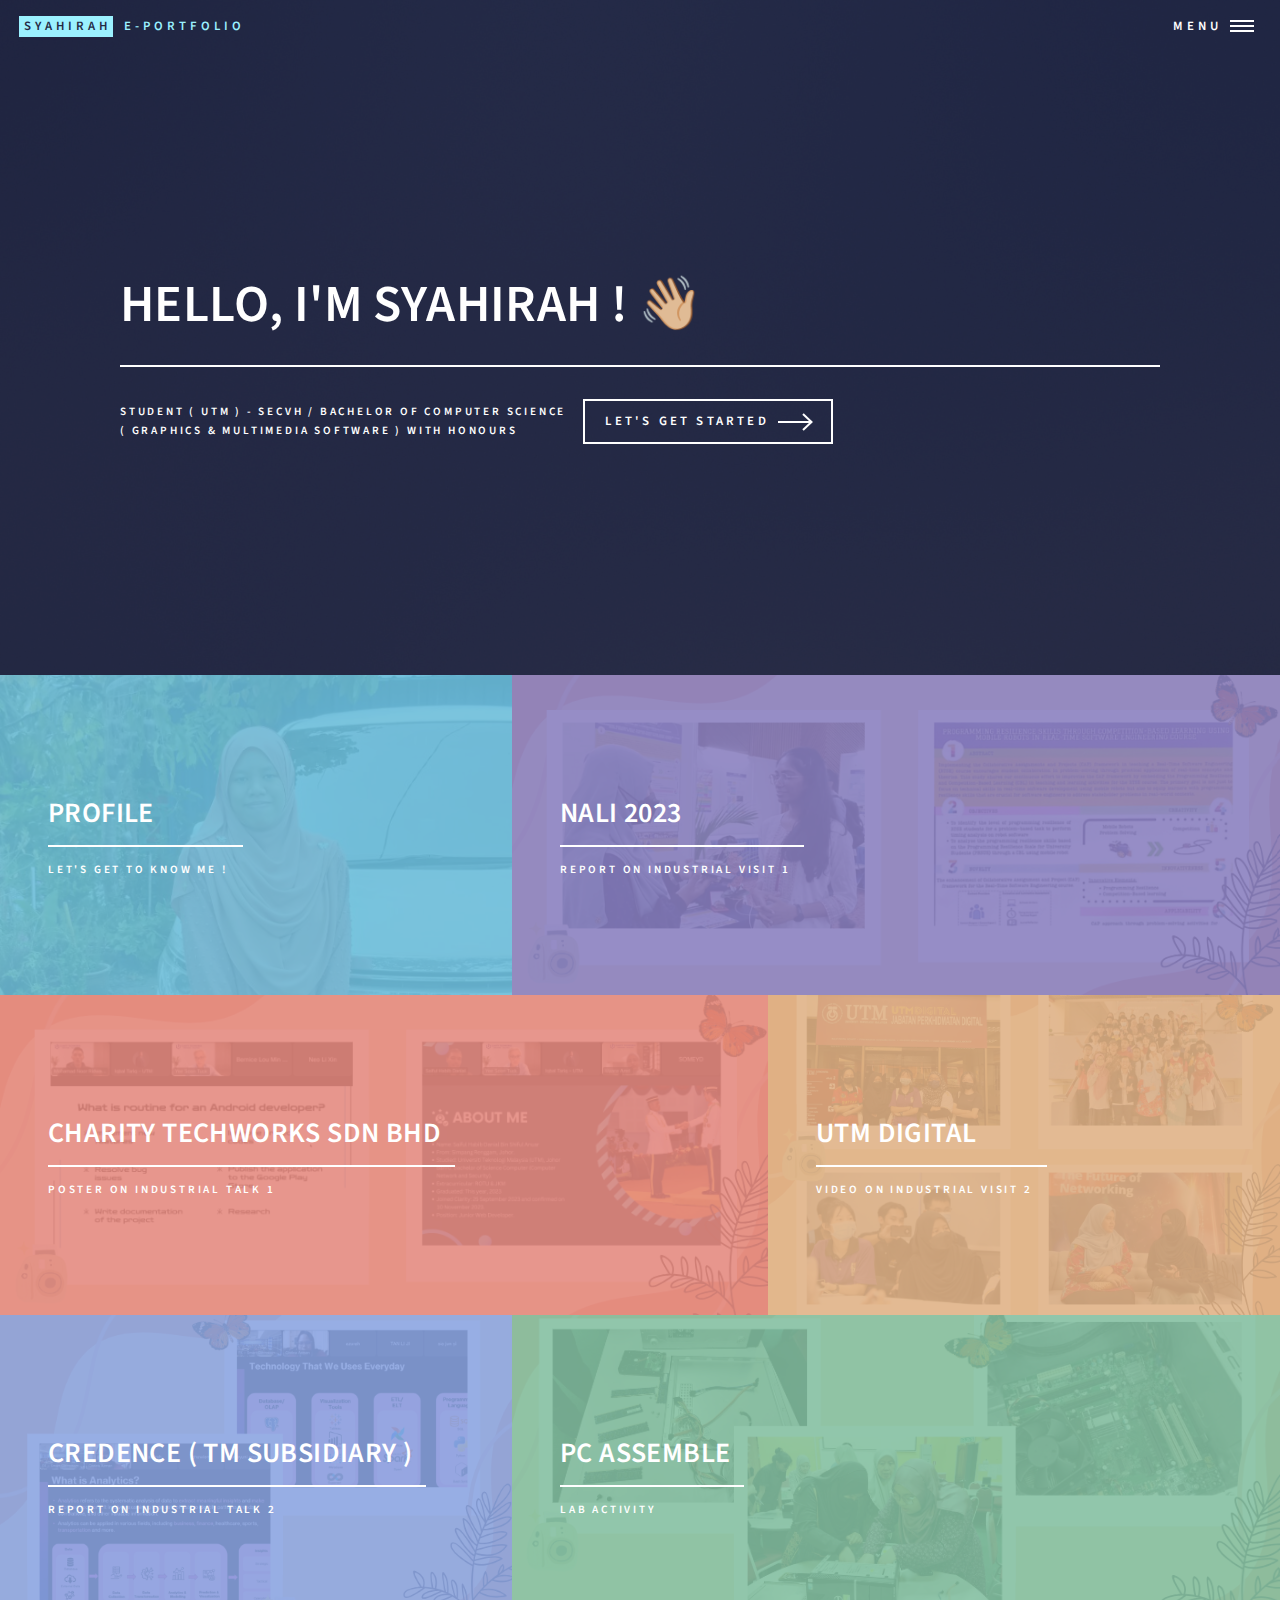
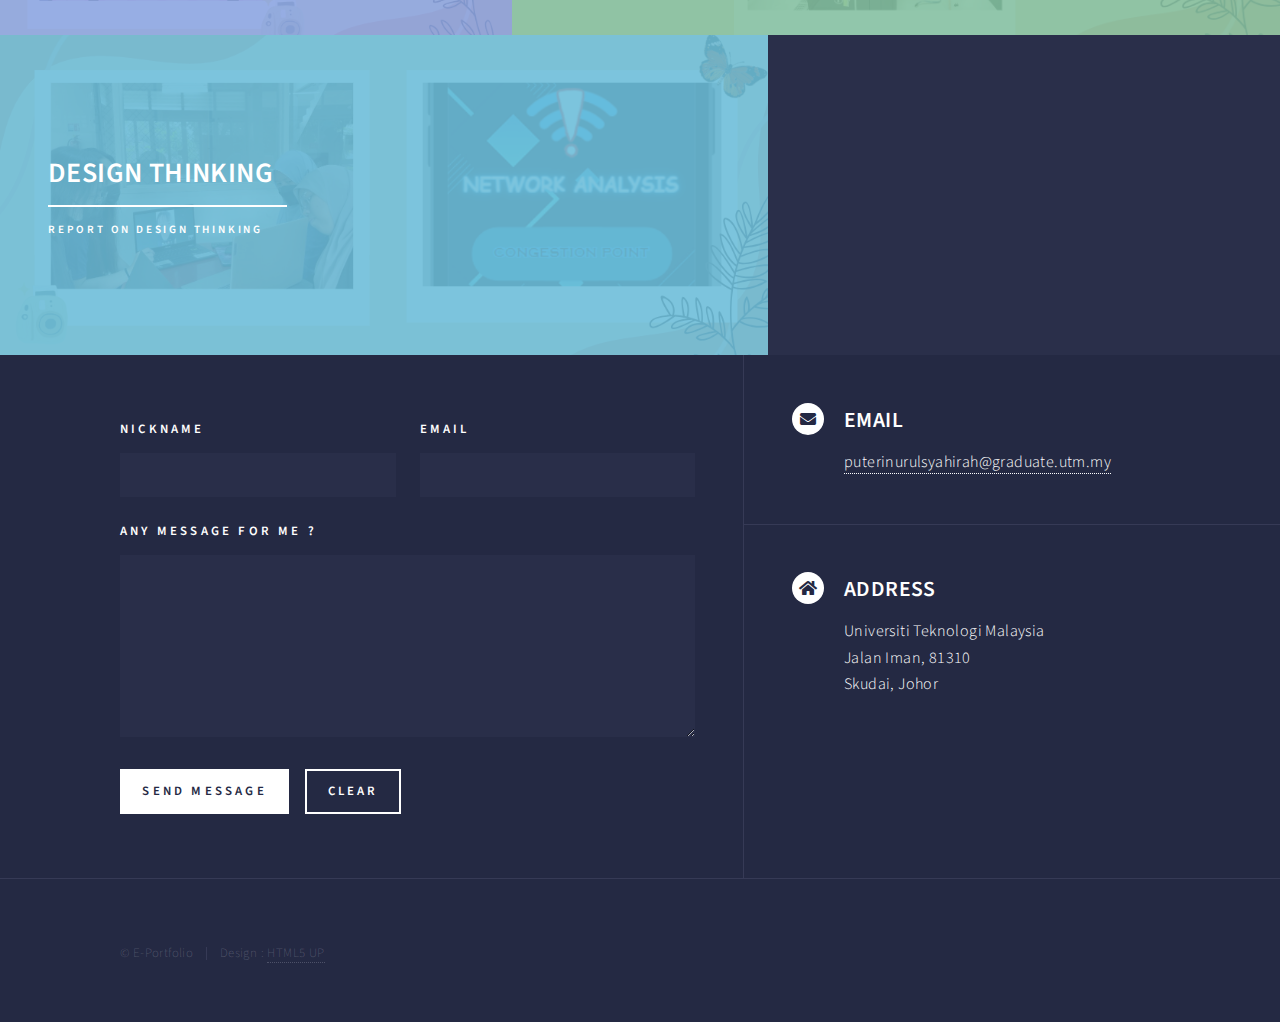
==== commit 5fc8289e: "Update index.html" ====
--- a/index.html
+++ b/index.html
@@ -114,6 +114,15 @@
 										<p>LAB ACTIVITY</p>
 									</header>
 								</article>
+								<article>
+									<span class="image">
+										<img src="images/Design.png" alt="" />
+									</span>
+									<header class="major">
+										<h3><a href="design.html" class="link">DESIGN THINKING</a></h3>
+										<p>REPORT ON DESIGN THINKING</p>
+									</header>
+								</article>
 							</section>
 
 					</div>
@@ -186,4 +195,4 @@
 			<script src="assets/js/main.js"></script>
 
 	</body>
-</html>+</html>
